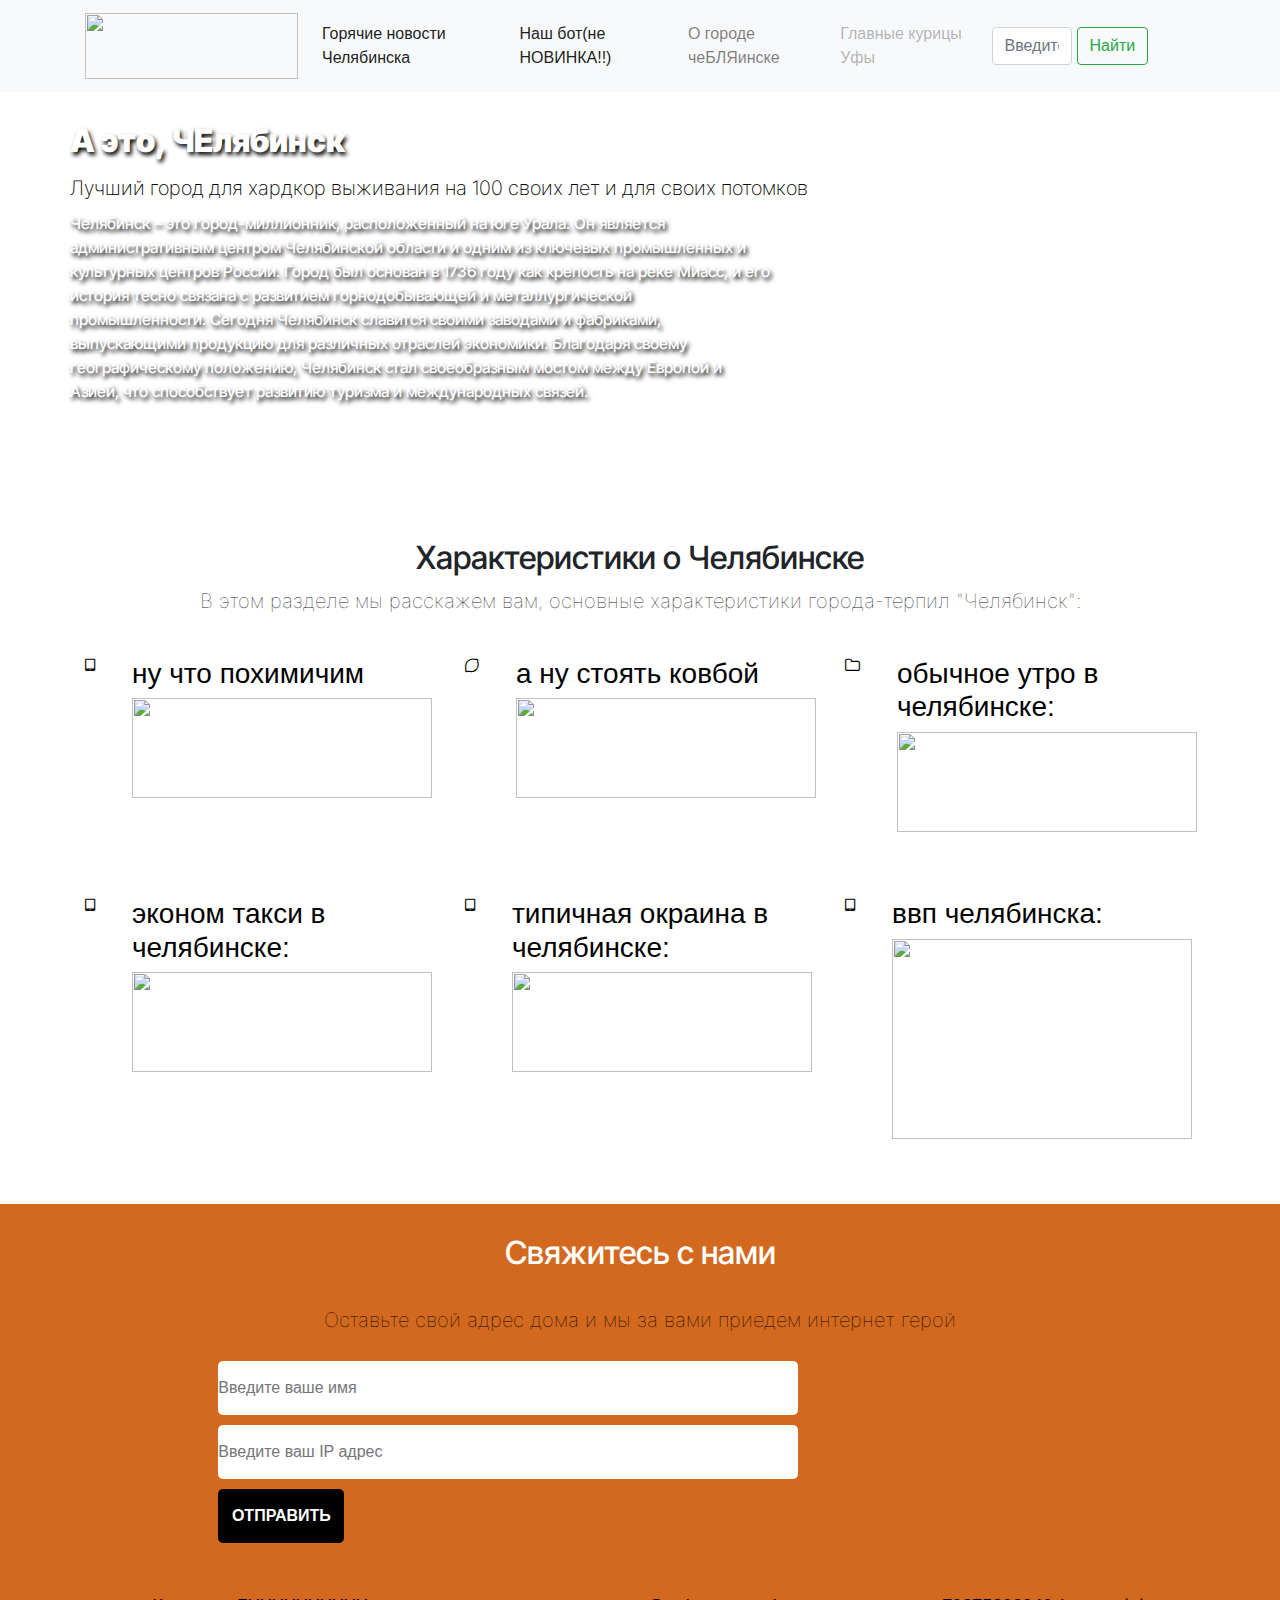
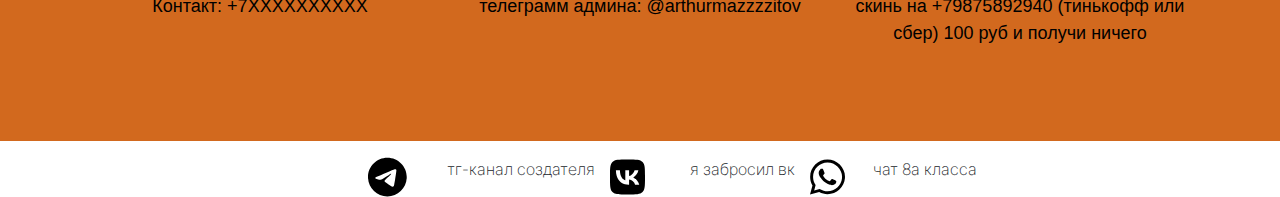
==== index.html @ 67678984 "Add files via upload" ====
<!DOCTYPE html>
<html>
<head>
	<meta charset="utf-8">
	<meta name="viewport" content="width=device-width, initial-scale=1">
	<link rel="stylesheet" href="https://stackpath.bootstrapcdn.com/bootstrap/4.3.1/css/bootstrap.min.css" integrity="sha384-ggOyR0iXCbMQv3Xipma34MD+dH/1fQ784/j6cY/iJTQUOhcWr7x9JvoRxT2MZw1T" crossorigin="anonymous">
    <link rel="preconnect" href="https://fonts.googleapis.com">
    <link rel="preconnect" href="https://fonts.gstatic.com" crossorigin>
    <link href="https://fonts.googleapis.com/css2?family=Inter+Tight:ital,wght@0,700;1,700&display=swap" rel="stylesheet">
   <link rel="stylesheet" type="text/css" href="style.css">
   <link rel="stylesheet" href="https://maxcdn.bootstrapcdn.com/font-awesome/4.7.0/css/font-awesome.min.css">
   <link rel="stylesheet" type="text/css" href="animate.css">

   <meta http-equiv="Content-Type" content="text/html; charset=utf-8">
	<title></title>
</head>
<body>

   <nav class="navbar navbar-expand-xl navbar-light bg-light">
      <div class="container">
         <a class="navbar-brand" href="#"> <img src="C:\Users\Arthur\Desktop\челябинск вики\20240420_171204.png" height="66px" width="213x">   </a>
         <button class="navbar-toggler" type="button" data-bs-toggle="collapse" data-bs-target="#navbarBasic" aria-controls="navbarBasic" aria-expanded="false" aria-label="Toggle navigation">
         <span class="navbar-toggler-icon"></span>
         </button>
         <div class="collapse navbar-collapse" id="navbarBasic">
           <ul class="navbar-nav me-auto mb-2 mb-xl-0">
              <li class="nav-item">
                 <a class="nav-link active" aria-current="page" href="#">Горячие новости Челябинска</a>
              </li>
              <li class="nav-item">
                 <a class="nav-link active" aria-current="page" href="#">Наш бот(не НОВИНКА!!)</a>
              </li>
              <li class="nav-item">
                 <a class="nav-link" href="#">О городе чеБЛЯинске</a>
              </li>
              <li class="nav-item">
                 <a class="nav-link disabled" href="#" tabindex="-1" aria-disabled="true">Главные курицы Уфы</a>
              </li>
           </ul>
         </div>
        <div class="search">
            <div class="row px-4">
                <input  class="form-control" type="Введите    " placeholder="Введите" aria-label="Введите" id="search">
                <button class="btn btn-outline-success" type="submit" id="searchbutton">Найти</button>
            </div>
        </div>         
      </div>
   </nav>

<header id="header" class="header">
    <div class="container"> 
        <div class="row">
            <div class="col-lg-10/">
                <div class="offer animated fadeInLeft">
                    <h1 class="offer__title">
                        А это, ЧЕлябинск 
                    </h1>
                    <div class="offer__intro">
                             Лучший город для хардкор выживания на 100 своих лет и для своих потомков
                    </div>
                    <p class="offer__text">
                        Челябинск – это город-миллионник, расположенный на юге Урала. Он является административным центром Челябинской области 
                        и одним из ключевых промышленных и культурных центров России.

                        Город был основан в 1736 году как крепость на реке Миасс, и его история тесно связана с развитием горнодобывающей и металлургической промышленности.
                        Сегодня Челябинск славится своими заводами и фабриками, выпускающими продукцию для различных отраслей экономики.

                        Благодаря своему географическому положению, Челябинск стал своеобразным мостом 
                        между Европой и Азией, что способствует развитию туризма и международных связей.
                    </p>
                </div> 
            </div>
        </div>
    </div>
</header>

<section id="interesting" class="interesting">
      <div class="container"> 
         <!--заголовок -->
         <div class="row">
            <div class="col-lg-12">
                <div class="offer animated fadeInDown">
                    <div class="title">
                       <h2 class="title_main"> Характеристики о Челябинске </h2>

                       <p class="title_text"> В этом разделе мы расскажем вам, основные характеристики города-терпил "Челябинск": </p>
                    </div>
                </div>
         </div>
    </div>

         <!--Текст -->

         <div class="row">
            <div class="col-lg-4">
                    <div class="feature d-flex">
                        <i class="fa fa-tablet feature__icon"></i>
                        <div class="feature__block">
                            <h3 class="feature__title">
                                ну что похимичим
                            </h3>
                            <img src="https://i.ytimg.com/vi/m8k8lwJjPts/maxresdefault.jpg" height="100px" width="300x" >
                        </div>
                    </div>
                </div>

                <div class="col-lg-4">
                    <div class="feature d-flex">
                        <i class="fa fa-lemon-o feature__icon"></i>
                        <div class="feature__block">
                            <h3 class="feature__title">
                                а ну стоять ковбой
                            </h3>
                            <img src="https://yandex-images.clstorage.net/4yREh7232/0c6be0sB8kK/[base64]" height="100px" width="300px">
                            <p class="feature__text">
                            </p>
                        </div>
                    </div>
                </div>

                <div class="col-lg-4">
                    <div class="feature d-flex">
                        <i class="fa fa-folder-o feature__icon"></i>
                        <div class="feature__block">
                            <h3 class="feature__title">
                                обычное утро в челябинске:
                            </h3>
                            <img src="https://mrg-online.ru/wp-content/uploads/2023/02/%D0%BC%D0%B5%D1%82%D0%B5%D0%BE%D1%80%D0%B8%D1%82-%D0%B0%D0%B2-1.jpeg" height="100px" width="300x" >
                        </div>
                    </div>
                </div>

                <div class="col-lg-4">
                    <div class="feature d-flex">
                        <i class="fa fa-tablet feature__icon"></i>
                        <div class="feature__block">
                            <h3 class="feature__title">
                                эконом такси в челябинске:
                            </h3>
                            <img src="https://www.tntimex.com/wp-content/uploads/2019/09/t%C3%A9l%C3%A9chargement-26-2.jpg" height="100px" width="300x" >
                        </div>
                    </div>
                </div>

                <div class="col-lg-4">
                    <div class="feature d-flex">
                        <i class="fa fa-tablet feature__icon"></i>
                        <div class="feature__block">
                            <h3 class="feature__title">
                                типичная окраина в челябинске:
                            </h3>
                            <img src="https://yastatic.net/naydex/yandex-search/7ogVel120/94a064IJ8EZ/he1qyAKHaOOGfWmMascQ-7_lz0O488D36wLSEBGhWRssoq8cPKE6STgZJ8jQdfDKb5paHlJK33O-sLKrT_IME9EuZUNOHKMtSWJlheMNl_3v509AuLaE_Te" height="100px" width="300x" >
                        </div>
                    </div>
                </div>

                <div class="col-lg-4">
                    <div class="feature d-flex">
                        <i class="fa fa-tablet feature__icon"></i>
                        <div class="feature__block">
                            <h3 class="feature__title">
                                ввп челябинска:
                            </h3>
                            <img src="C:\Users\Arthur\Desktop\челябинск вики\og_og_1474531884216738675.jpg" height="200px" width="300x" >
                        </div>
                    </div>
                </div>
            </div>
    </section>

<section id="feedback" class="feedback">
    <div class="container">
        <div class="row">
            <div class="col-lg-12">
                <div class="offer animated zoomIn">
                    <div class="title">
                        <h2 class="title_main blue">
                            Свяжитесь с нами
                        </h2>
                    </div>
                </div>
               <p class="title_text">
                  Оставьте свой адрес дома и мы за вами приедем интернет герой
               </p>
            </div>
         </div>
      </div>

      <div class="row">
         <div class="col-lg-10 ml-auto">
            <form action="#" class="form">
               <input type="address" id="address" placeholder="Введите ваше имя" class="form_input" required>
               <input type="address" id="address" placeholder="Введите ваш IP адрес" class="form_input" required>
            </form>
            <button type="отправить админу" id="button" class="button">Отправить</button>
         </div>
      </div>

   </div>

</section>

<footer id="footer" class="footer">
   <div class="container">
      <div class="row">
         <div class="col-lg-4">
            <div class="animated tada">
                <div class="footer-info">
                   Контакт:
                   +7ХХХХХХХХХХ
                </div>
             </div>
            </div>
             <div class="col-lg-4">
                <div class="animated tada">
                    <div class="footer-info">
                       телеграмм админа: @arthurmazzzzitov
                    </div>
                </div>
             </div>
             <div class="col-lg-4">
                <div class="animated tada">
                    <div class="footer-info">
                       скинь на +79875892940 (тинькофф или сбер) 100 руб и получи ничего
                    </div> 
                </div>
            </div>         
      </div>
   </div>
</footer>

<div class="belii mt-3">
         <div class="row">
            <div class="col-sm-1 mr-3">
                <svg class="socialmedia" href="https://t.me/arthurmazzzzitoov" xmlns="http://www.w3.org/2000/svg" height="40px" viewBox="0 0 496 512"><!--!Font Awesome Free 6.5.1 by @fontawesome - https://fontawesome.com License - https://fontawesome.com/license/free Copyright 2024 Fonticons, Inc.--><path d="M248 8C111 8 0 119 0 256S111 504 248 504 496 393 496 256 385 8 248 8zM363 176.7c-3.7 39.2-19.9 134.4-28.1 178.3-3.5 18.6-10.3 24.8-16.9 25.4-14.4 1.3-25.3-9.5-39.3-18.7-21.8-14.3-34.2-23.2-55.3-37.2-24.5-16.1-8.6-25 5.3-39.5 3.7-3.8 67.1-61.5 68.3-66.7 .2-.7 .3-3.1-1.2-4.4s-3.6-.8-5.1-.5q-3.3 .7-104.6 69.1-14.8 10.2-26.9 9.9c-8.9-.2-25.9-5-38.6-9.1-15.5-5-27.9-7.7-26.8-16.3q.8-6.7 18.5-13.7 108.4-47.2 144.6-62.3c68.9-28.6 83.2-33.6 92.5-33.8 2.1 0 6.6 .5 9.6 2.9a10.5 10.5 0 0 1 3.5 6.7A43.8 43.8 0 0 1 363 176.7z"/></svg>

            </div>
            тг-канал создателя

            <div class="col-sm-1 mr-3">
                <svg class="socialmedia" xmlns="http://www.w3.org/2000/svg" height="40px" viewBox="0 0 448 512"><!--! Font Awesome Free 6.4.2 by @fontawesome - https://fontawesome.com License - https://fontawesome.com/license (Commercial License) Copyright 2023 Fonticons, Inc. --><path d="M31.4907 63.4907C0 94.9813 0 145.671 0 247.04V264.96C0 366.329 0 417.019 31.4907 448.509C62.9813 480 113.671 480 215.04 480H232.96C334.329 480 385.019 480 416.509 448.509C448 417.019 448 366.329 448 264.96V247.04C448 145.671 448 94.9813 416.509 63.4907C385.019 32 334.329 32 232.96 32H215.04C113.671 32 62.9813 32 31.4907 63.4907ZM75.6 168.267H126.747C128.427 253.76 166.133 289.973 196 297.44V168.267H244.16V242C273.653 238.827 304.64 205.227 315.093 168.267H363.253C359.313 187.435 351.46 205.583 340.186 221.579C328.913 237.574 314.461 251.071 297.733 261.227C316.41 270.499 332.907 283.63 346.132 299.751C359.357 315.873 369.01 334.618 374.453 354.747H321.44C316.555 337.262 306.614 321.61 292.865 309.754C279.117 297.899 262.173 290.368 244.16 288.107V354.747H238.373C136.267 354.747 78.0267 284.747 75.6 168.267Z"/></svg>
            </div>
            я забросил вк

            <div class="col-sm-1">
                <svg class="socialmedia" id="wassap" xmlns="http://www.w3.org/2000/svg" height="40px" viewBox="0 0 448 512"><!--! Font Awesome Free 6.4.2 by @fontawesome - https://fontawesome.com License - https://fontawesome.com/license (Commercial License) Copyright 2023 Fonticons, Inc. --><path d="M380.9 97.1C339 55.1 283.2 32 223.9 32c-122.4 0-222 99.6-222 222 0 39.1 10.2 77.3 29.6 111L0 480l117.7-30.9c32.4 17.7 68.9 27 106.1 27h.1c122.3 0 224.1-99.6 224.1-222 0-59.3-25.2-115-67.1-157zm-157 341.6c-33.2 0-65.7-8.9-94-25.7l-6.7-4-69.8 18.3L72 359.2l-4.4-7c-18.5-29.4-28.2-63.3-28.2-98.2 0-101.7 82.8-184.5 184.6-184.5 49.3 0 95.6 19.2 130.4 54.1 34.8 34.9 56.2 81.2 56.1 130.5 0 101.8-84.9 184.6-186.6 184.6zm101.2-138.2c-5.5-2.8-32.8-16.2-37.9-18-5.1-1.9-8.8-2.8-12.5 2.8-3.7 5.6-14.3 18-17.6 21.8-3.2 3.7-6.5 4.2-12 1.4-32.6-16.3-54-29.1-75.5-66-5.7-9.8 5.7-9.1 16.3-30.3 1.8-3.7.9-6.9-.5-9.7-1.4-2.8-12.5-30.1-17.1-41.2-4.5-10.8-9.1-9.3-12.5-9.5-3.2-.2-6.9-.2-10.6-.2-3.7 0-9.7 1.4-14.8 6.9-5.1 5.6-19.4 19-19.4 46.3 0 27.3 19.9 53.7 22.6 57.4 2.8 3.7 39.1 59.7 94.8 83.8 35.2 15.2 49 16.5 66.6 13.9 10.7-1.6 32.8-13.4 37.4-26.4 4.6-13 4.6-24.1 3.2-26.4-1.3-2.5-5-3.9-10.5-6.6z"/></svg>
            </div>
            чат 8а класса
        </div>
</div>

</body>
</html>
---- style.css ----
/*table {
     border: 3px solid black;
     border-spacing: 5px;
}

td {
    border: 1px solid black;
    padding: 10px;
}

td:hover {
	border: 3px solid black;
	padding: 8px;
	background-color: blue;
}*/

/*Осн.стили для всех блоков*/

.navbar-brand {
  font-family: "Inter Tight", sans-serif;
  font-optical-sizing: auto;
  font-weight: 1100;
  font-style: normal;
}

body {
    font-family: 'PT Sans', sans-serif;
/*    background-color: #f7daa1;*/
    background-color: #FFF;
}

ul, li {
    display: block;
    padding: 0;
    margin: 0;
}

h1, h3, h4, h5 {
    font-weight: 700;
    color: #000
}

h3 {
    font-weight: 400;
}

/*Панель навигации*/

.search {
    width: 250px;
    justify-content: flex-end;
}

#search {
    width: 80px;
    margin-right: 5px;
/*    margin-right: 30px;*/
}

#searchbutton {
/*    margin-right: 30px;*/
}

/* 1 экран */

.header {
    background-image: url(https://farm1.staticflickr.com/838/43266087331_0bd482f46f_b.jpg)  ;
    background-repeat: no-repeat;
    background-size: 100% ; 
    padding-bottom: 105px;
}

.menu {
    margin-top:8px;
}

.menu__item {
    margin: 0 57px;
}

.menu__item a {
    font-size:22px;
    font-weight:700;
    color: #FFFFFF;
}

.offer{
    margin-top: 30px;
}

.offer__title {
    font-size:32px;
    color: #FFF;
    margin-bottom: 15px;
    text-shadow: black 2px 3px 4px;

    font-family: "Inter Tight", sans-serif;
    font-optical-sizing: auto;
    font-weight: 1000;
    font-style: normal;
}

.offer__intro {
    font-size: 20px;
    line-height: 1.3em;
    color: #000;
    font-family: "Inter Tight", sans-serif;
    font-optical-sizing: auto;
    font-weight: 200;
    font-style: normal;
}

.offer__text {
    font-size: 16px;
    margin-top: 10px;
    margin-bottom: 1px;
    color: #FFF;
    width: 700px;
    text-shadow: black 2px 3px 4px;

    font-family: "Inter Tight", sans-serif;
    font-optical-sizing: auto;
    font-weight: 500;
    font-style: normal;
}

.icons__item {
    margin-right:30px;
}

.icons__item a {
    color: #000;
    font-size: 42px;
    transition: all 0.3s ease; /* плавная анимация*/
}

.icons__item a:hover {
    text-decoration: none;
    color: #ff4800;
}  /* анимация при наведении на иконки*/

body {
    font-family: 'Oswald', sans-serif;
}

.title {
/*    padding-top: 100px;*/
    padding-bottom: 25px;
}

.title_main {
    font-size: 32px;
    text-align: center;

    font-family: "Inter Tight", sans-serif;
    font-optical-sizing: auto;
    font-weight: 500;
    font-style: normal;
}

.title_text {
    font-size: 20px;
    text-align: center;
    font-family: "Inter Tight", sans-serif;
    font-optical-sizing: auto;
    font-weight: 100;
    font-style: normal;
}


/*Инфоблоки*/
.feature {
    margin-bottom: 65px;
}

.feature__icon {
    font-size: 50px;
    margin-right: 37px;
    color: #000
}

.feature__text {
    color: #000
}

/*Блок обратной связи*/

.feedback {
    background-color: #D2691E;
    color: #000;
}

.blue{
    color: #fff;
}

.form_input{
    background:#fff;
    font-size: 16px;
    font-family: 'PT Sans', sans-serif;
    border-radius: 5px;
    width: 580px;
    padding: 15px 0;
    margin-right: 21px;
    border: 0;
    outline: none;
}
.title__text {
    text-align: center;
}

.button {
  font-family: 'PT Sans', sans-serif; 
  background:#000;
  color: #fff;
  text-transform:  uppercase;
  font-size: 16px;
  font-weight: 700;
  border-radius: 5px;
  width: 126px;
  border: 0;
  padding: 15px 0;
  cursor: pointer;
}

@media screen and (max-width: 992px);

.footer {
    background: #D2691E;
}

.footer-info {
    color: #000;
    font-size: 18px;
    text-align: center;
    padding: 50px 0 94px;
    width: ;
    margin: 0 auto;
    text-align: center;

}

@media screen and (max-width: 992px) {
    .logo {
        display: block;
        margin: 0 auto;
        margin-bottom: 30px;
    }
    .offer {
        text-align: center;
    }
    .offer__text {
        margin: 20px auto;
        width: auto;
    }
    .icons {
        justify-content: center;
    }
    .icons__item:nth-child(3) {
        margin-right: 0;
    }
    .form__input {
        margin-right:0;
        width: 100%;
    }
    .button {
        margin-top: 20px;
        width: 100%;
    }
    .title__text {
        width: auto;
    }
}

@media screen and (max-width: 576px) {
    .ipad {
        width: 100%;
    }
    .menu {
        flex-direction: column;
    }
    .menu__item {
        text-align: center;
        margin-bottom:10px;
    }
}

#address {
    margin-top:10px;
}

#button {
    margin-top: 10px;
}

.socseti{
/*    margin-top: 15px;*/
}

.socialmedia {
    margin-right: 30px;
    fill: black;
}

.socialmedia:hover {
    fill: blue;
}

.belii {
    background-color: white;
    margin-left: 23rem;
    font-family: "Inter Tight", sans-serif;
    font-optical-sizing: auto;
    font-weight: 200;
    font-style: normal;
}

#wassap:hover {
    fill: green;
}
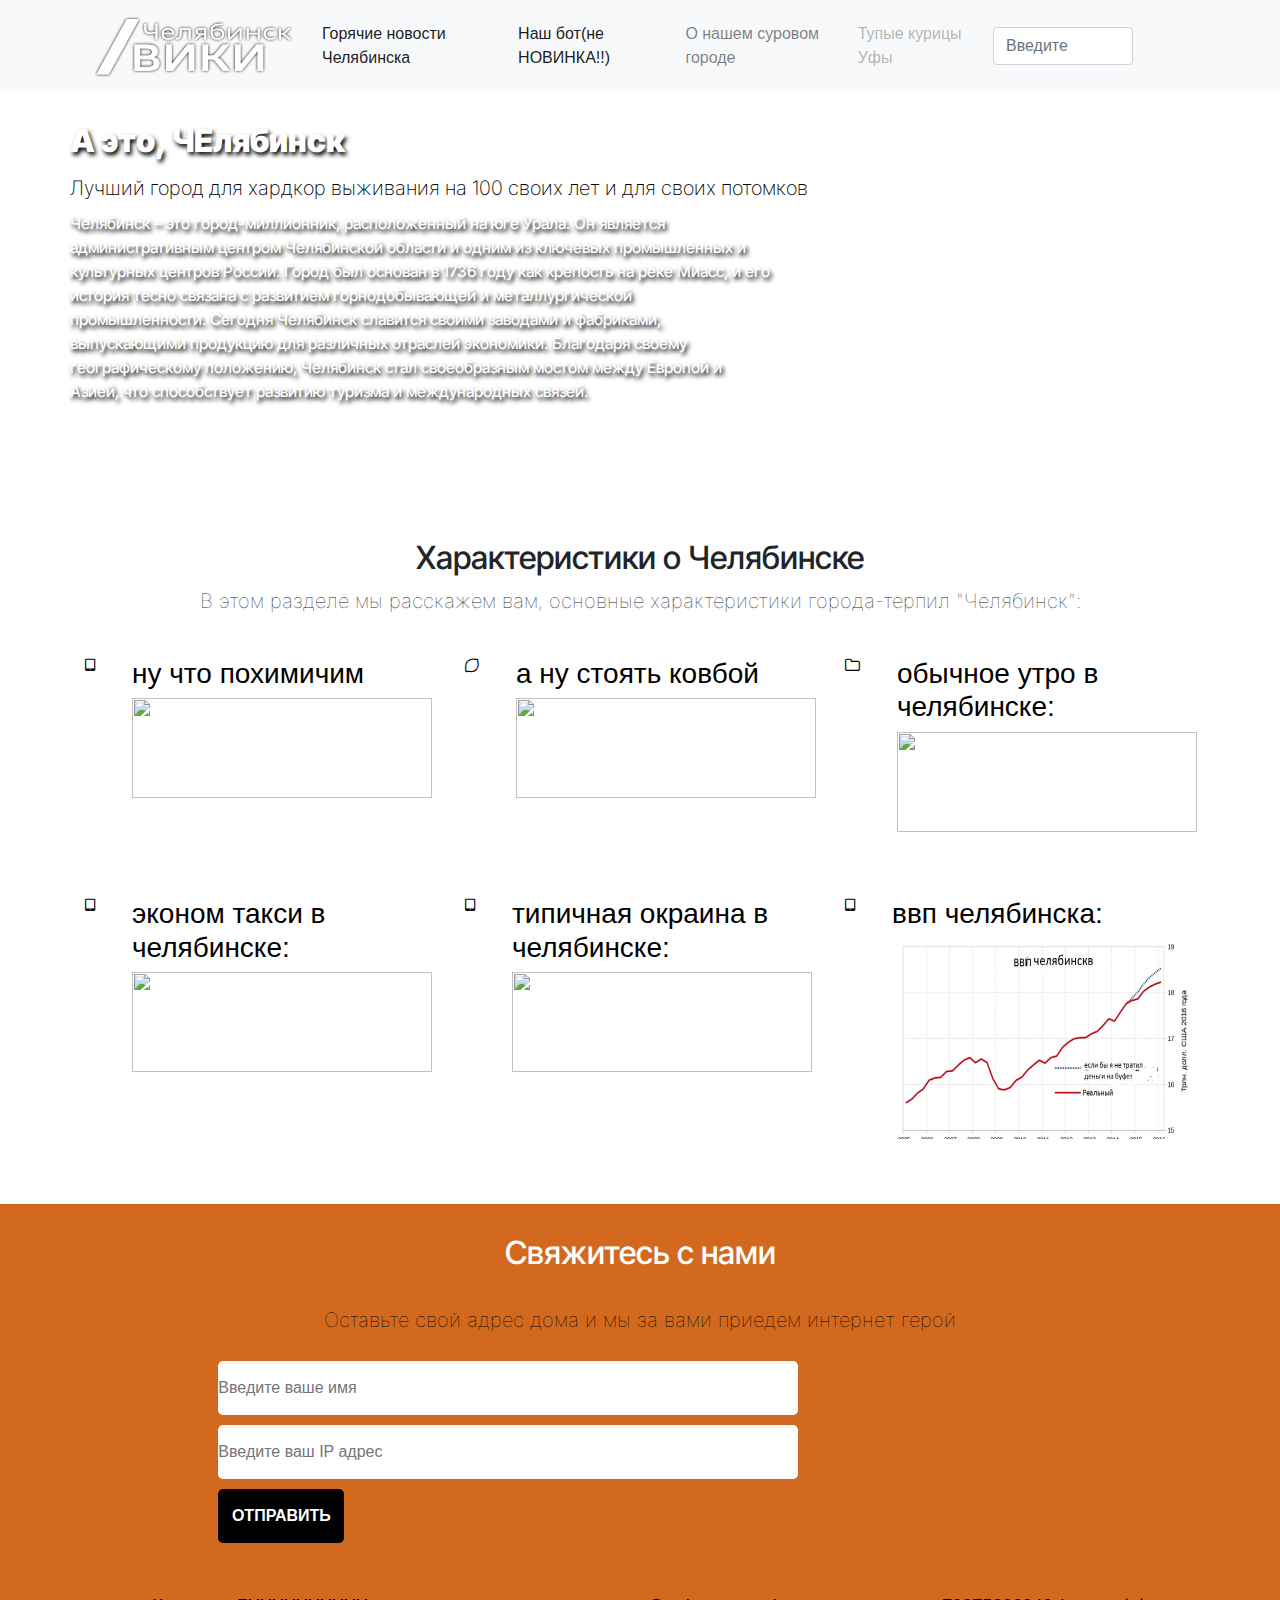
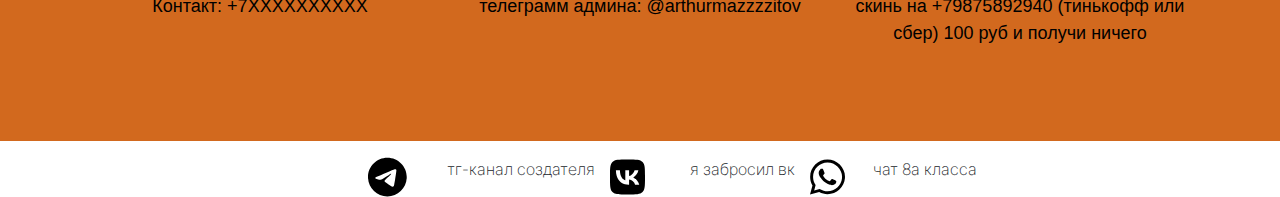
==== commit f3158f37: "Add files via upload" ====
--- a/index.html
+++ b/index.html
@@ -18,7 +18,7 @@
 
    <nav class="navbar navbar-expand-xl navbar-light bg-light">
       <div class="container">
-         <a class="navbar-brand" href="#"> <img src="C:\Users\Arthur\Desktop\челябинск вики\20240420_171204.png" height="66px" width="213x">   </a>
+         <a class="navbar-brand" href="#"> <img src="20240420_171204.png" height="66px" width="213x">   </a>
          <button class="navbar-toggler" type="button" data-bs-toggle="collapse" data-bs-target="#navbarBasic" aria-controls="navbarBasic" aria-expanded="false" aria-label="Toggle navigation">
          <span class="navbar-toggler-icon"></span>
          </button>
@@ -28,20 +28,20 @@
                  <a class="nav-link active" aria-current="page" href="#">Горячие новости Челябинска</a>
               </li>
               <li class="nav-item">
-                 <a class="nav-link active" aria-current="page" href="#">Наш бот(не НОВИНКА!!)</a>
-              </li>
-              <li class="nav-item">
-                 <a class="nav-link" href="#">О городе чеБЛЯинске</a>
-              </li>
-              <li class="nav-item">
-                 <a class="nav-link disabled" href="#" tabindex="-1" aria-disabled="true">Главные курицы Уфы</a>
+                 <a id="tgbot" class="nav-link active" aria-current="page" href="https://t.me/arthurus_bot" target="_blank" >Наш бот(не НОВИНКА!!)</a>
+              </li>
+              <li class="nav-item">
+                 <a class="nav-link" href="#">О нашем суровом городе</a>
+              </li>
+              <li class="nav-item">
+                 <a class="nav-link disabled" href="#" tabindex="-1" aria-disabled="true">Тупые курицы Уфы</a>
               </li>
            </ul>
          </div>
         <div class="search">
             <div class="row px-4">
                 <input  class="form-control" type="Введите    " placeholder="Введите" aria-label="Введите" id="search">
-                <button class="btn btn-outline-success" type="submit" id="searchbutton">Найти</button>
+                <!-- <button class="btn btn-outline-success" type="submit" id="searchbutton">Найти</button> -->
             </div>
         </div>         
       </div>
@@ -161,7 +161,7 @@
                             <h3 class="feature__title">
                                 ввп челябинска:
                             </h3>
-                            <img src="C:\Users\Arthur\Desktop\челябинск вики\og_og_1474531884216738675.jpg" height="200px" width="300x" >
+                            <img src="og_og_1474531884216738675.jpg" height="200px" width="300x" >
                         </div>
                     </div>
                 </div>
@@ -214,7 +214,7 @@
              <div class="col-lg-4">
                 <div class="animated tada">
                     <div class="footer-info">
-                       телеграмм админа: @arthurmazzzzitov
+                       телеграмм админа: @arthurmazzzzitov 
                     </div>
                 </div>
              </div>
@@ -234,7 +234,7 @@
             <div class="col-sm-1 mr-3">
                 <svg class="socialmedia" href="https://t.me/arthurmazzzzitoov" xmlns="http://www.w3.org/2000/svg" height="40px" viewBox="0 0 496 512"><!--!Font Awesome Free 6.5.1 by @fontawesome - https://fontawesome.com License - https://fontawesome.com/license/free Copyright 2024 Fonticons, Inc.--><path d="M248 8C111 8 0 119 0 256S111 504 248 504 496 393 496 256 385 8 248 8zM363 176.7c-3.7 39.2-19.9 134.4-28.1 178.3-3.5 18.6-10.3 24.8-16.9 25.4-14.4 1.3-25.3-9.5-39.3-18.7-21.8-14.3-34.2-23.2-55.3-37.2-24.5-16.1-8.6-25 5.3-39.5 3.7-3.8 67.1-61.5 68.3-66.7 .2-.7 .3-3.1-1.2-4.4s-3.6-.8-5.1-.5q-3.3 .7-104.6 69.1-14.8 10.2-26.9 9.9c-8.9-.2-25.9-5-38.6-9.1-15.5-5-27.9-7.7-26.8-16.3q.8-6.7 18.5-13.7 108.4-47.2 144.6-62.3c68.9-28.6 83.2-33.6 92.5-33.8 2.1 0 6.6 .5 9.6 2.9a10.5 10.5 0 0 1 3.5 6.7A43.8 43.8 0 0 1 363 176.7z"/></svg>
 
-            </div>
+            </div> 
             тг-канал создателя
 
             <div class="col-sm-1 mr-3">
--- a/style.css
+++ b/style.css
@@ -51,8 +51,12 @@
     justify-content: flex-end;
 }
 
+#tgbot {
+
+}
+
 #search {
-    width: 80px;
+    width: 140px;
     margin-right: 5px;
 /*    margin-right: 30px;*/
 }
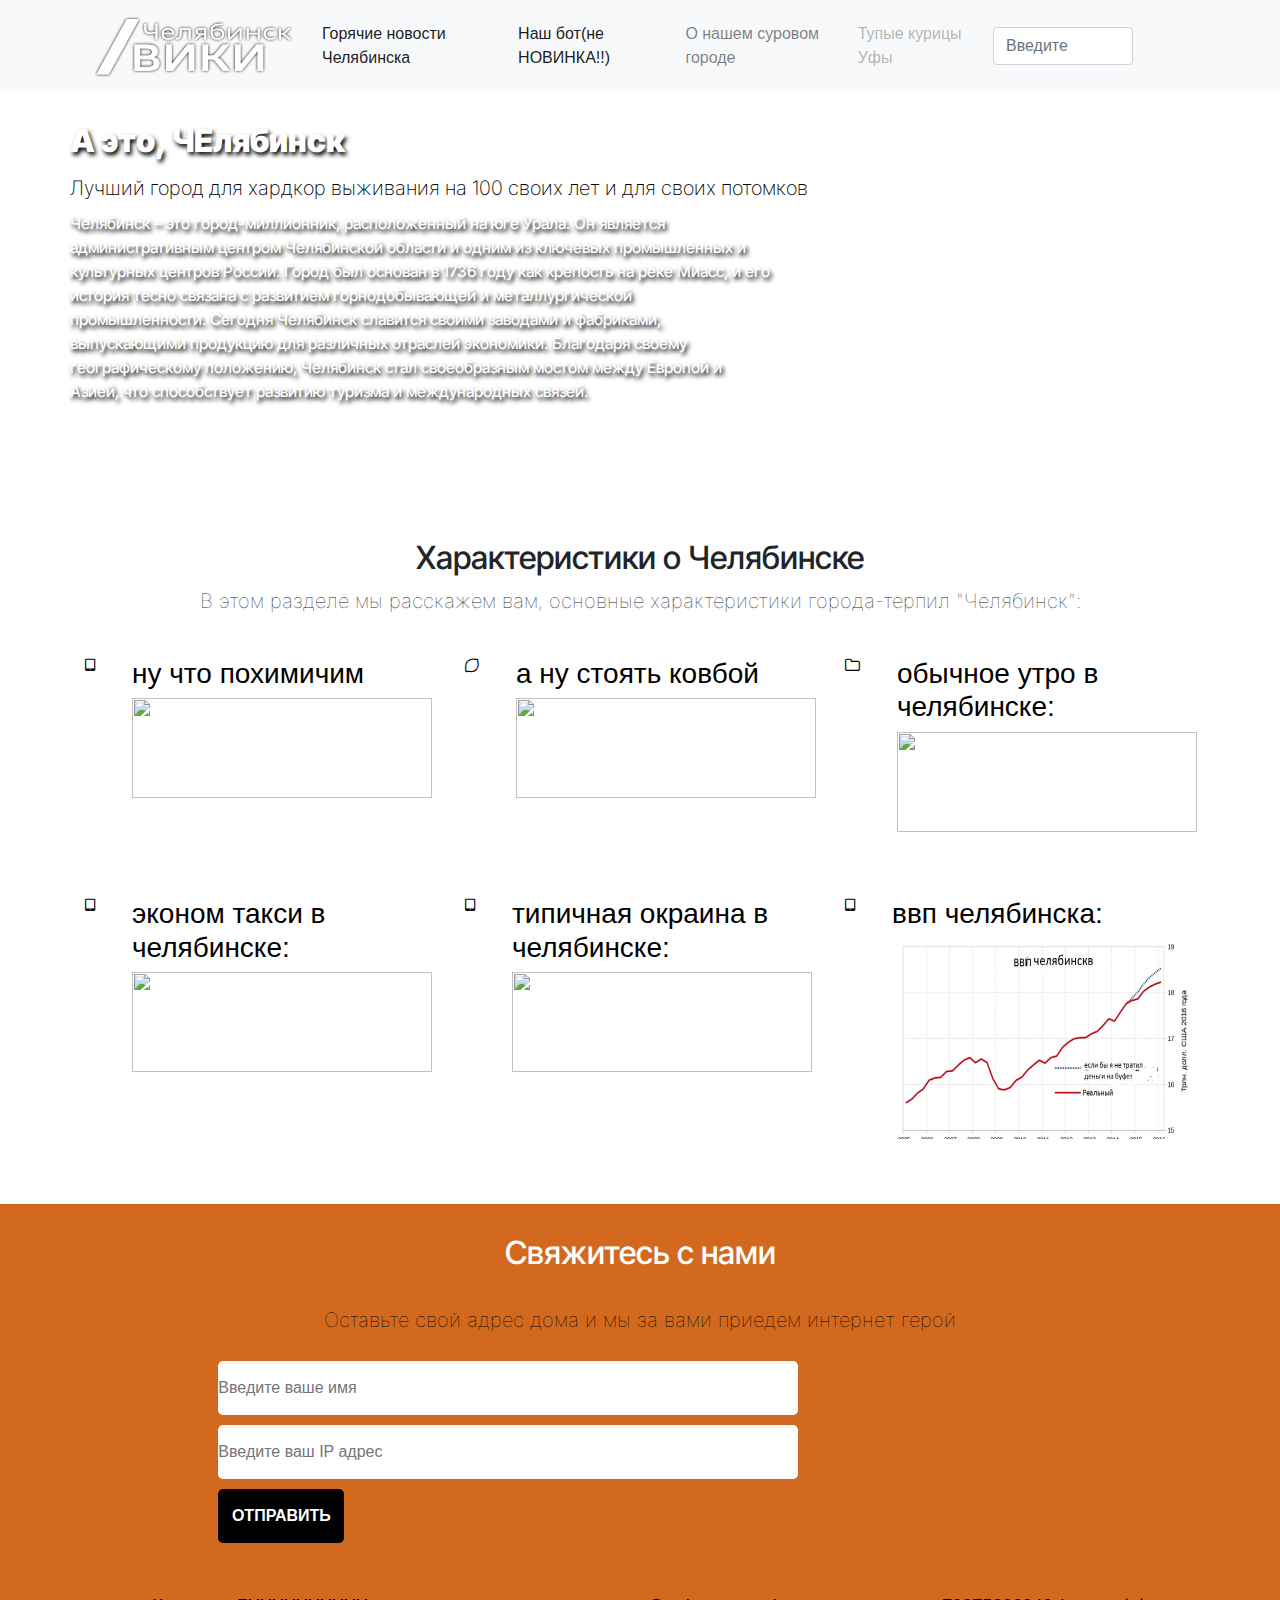
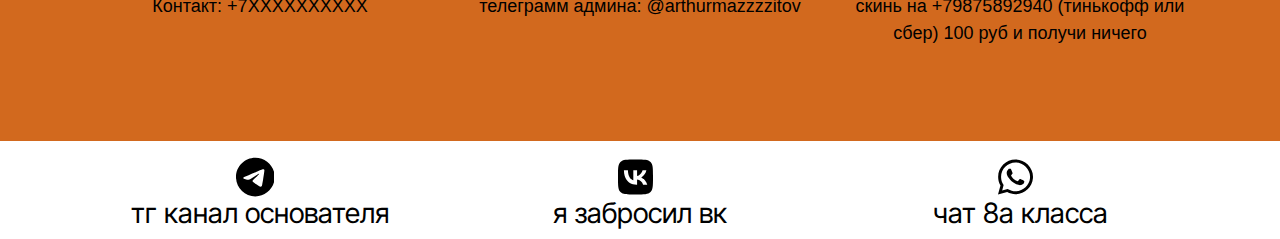
==== commit 2f4a8748: "Add files via upload" ====
--- a/index.html
+++ b/index.html
@@ -229,24 +229,23 @@
    </div>
 </footer>
 
-<div class="belii mt-3">
-         <div class="row">
-            <div class="col-sm-1 mr-3">
-                <svg class="socialmedia" href="https://t.me/arthurmazzzzitoov" xmlns="http://www.w3.org/2000/svg" height="40px" viewBox="0 0 496 512"><!--!Font Awesome Free 6.5.1 by @fontawesome - https://fontawesome.com License - https://fontawesome.com/license/free Copyright 2024 Fonticons, Inc.--><path d="M248 8C111 8 0 119 0 256S111 504 248 504 496 393 496 256 385 8 248 8zM363 176.7c-3.7 39.2-19.9 134.4-28.1 178.3-3.5 18.6-10.3 24.8-16.9 25.4-14.4 1.3-25.3-9.5-39.3-18.7-21.8-14.3-34.2-23.2-55.3-37.2-24.5-16.1-8.6-25 5.3-39.5 3.7-3.8 67.1-61.5 68.3-66.7 .2-.7 .3-3.1-1.2-4.4s-3.6-.8-5.1-.5q-3.3 .7-104.6 69.1-14.8 10.2-26.9 9.9c-8.9-.2-25.9-5-38.6-9.1-15.5-5-27.9-7.7-26.8-16.3q.8-6.7 18.5-13.7 108.4-47.2 144.6-62.3c68.9-28.6 83.2-33.6 92.5-33.8 2.1 0 6.6 .5 9.6 2.9a10.5 10.5 0 0 1 3.5 6.7A43.8 43.8 0 0 1 363 176.7z"/></svg>
-
+<div class="belii mt-3" align="center">
+    <div class="container">
+        <div class="row">
+            <div class="col-sm-4">
+                <svg class="socialmedia" id="telega" xmlns="http://www.w3.org/2000/svg" height="40px" viewBox="0 0 496 512"><!--!Font Awesome Free 6.5.1 by @fontawesome - https://fontawesome.com License - https://fontawesome.com/license/free Copyright 2024 Fonticons, Inc.--><path d="M248 8C111 8 0 119 0 256S111 504 248 504 496 393 496 256 385 8 248 8zM363 176.7c-3.7 39.2-19.9 134.4-28.1 178.3-3.5 18.6-10.3 24.8-16.9 25.4-14.4 1.3-25.3-9.5-39.3-18.7-21.8-14.3-34.2-23.2-55.3-37.2-24.5-16.1-8.6-25 5.3-39.5 3.7-3.8 67.1-61.5 68.3-66.7 .2-.7 .3-3.1-1.2-4.4s-3.6-.8-5.1-.5q-3.3 .7-104.6 69.1-14.8 10.2-26.9 9.9c-8.9-.2-25.9-5-38.6-9.1-15.5-5-27.9-7.7-26.8-16.3q.8-6.7 18.5-13.7 108.4-47.2 144.6-62.3c68.9-28.6 83.2-33.6 92.5-33.8 2.1 0 6.6 .5 9.6 2.9a10.5 10.5 0 0 1 3.5 6.7A43.8 43.8 0 0 1 363 176.7z"/></svg>
+                <h3>тг канал основателя</h3>
             </div> 
-            тг-канал создателя
-
-            <div class="col-sm-1 mr-3">
+            <div class="col-sm-4">
                 <svg class="socialmedia" xmlns="http://www.w3.org/2000/svg" height="40px" viewBox="0 0 448 512"><!--! Font Awesome Free 6.4.2 by @fontawesome - https://fontawesome.com License - https://fontawesome.com/license (Commercial License) Copyright 2023 Fonticons, Inc. --><path d="M31.4907 63.4907C0 94.9813 0 145.671 0 247.04V264.96C0 366.329 0 417.019 31.4907 448.509C62.9813 480 113.671 480 215.04 480H232.96C334.329 480 385.019 480 416.509 448.509C448 417.019 448 366.329 448 264.96V247.04C448 145.671 448 94.9813 416.509 63.4907C385.019 32 334.329 32 232.96 32H215.04C113.671 32 62.9813 32 31.4907 63.4907ZM75.6 168.267H126.747C128.427 253.76 166.133 289.973 196 297.44V168.267H244.16V242C273.653 238.827 304.64 205.227 315.093 168.267H363.253C359.313 187.435 351.46 205.583 340.186 221.579C328.913 237.574 314.461 251.071 297.733 261.227C316.41 270.499 332.907 283.63 346.132 299.751C359.357 315.873 369.01 334.618 374.453 354.747H321.44C316.555 337.262 306.614 321.61 292.865 309.754C279.117 297.899 262.173 290.368 244.16 288.107V354.747H238.373C136.267 354.747 78.0267 284.747 75.6 168.267Z"/></svg>
-            </div>
-            я забросил вк
-
-            <div class="col-sm-1">
+                <h3>я забросил вк</h3>
+            </div>
+            <div class="col-sm-4">
                 <svg class="socialmedia" id="wassap" xmlns="http://www.w3.org/2000/svg" height="40px" viewBox="0 0 448 512"><!--! Font Awesome Free 6.4.2 by @fontawesome - https://fontawesome.com License - https://fontawesome.com/license (Commercial License) Copyright 2023 Fonticons, Inc. --><path d="M380.9 97.1C339 55.1 283.2 32 223.9 32c-122.4 0-222 99.6-222 222 0 39.1 10.2 77.3 29.6 111L0 480l117.7-30.9c32.4 17.7 68.9 27 106.1 27h.1c122.3 0 224.1-99.6 224.1-222 0-59.3-25.2-115-67.1-157zm-157 341.6c-33.2 0-65.7-8.9-94-25.7l-6.7-4-69.8 18.3L72 359.2l-4.4-7c-18.5-29.4-28.2-63.3-28.2-98.2 0-101.7 82.8-184.5 184.6-184.5 49.3 0 95.6 19.2 130.4 54.1 34.8 34.9 56.2 81.2 56.1 130.5 0 101.8-84.9 184.6-186.6 184.6zm101.2-138.2c-5.5-2.8-32.8-16.2-37.9-18-5.1-1.9-8.8-2.8-12.5 2.8-3.7 5.6-14.3 18-17.6 21.8-3.2 3.7-6.5 4.2-12 1.4-32.6-16.3-54-29.1-75.5-66-5.7-9.8 5.7-9.1 16.3-30.3 1.8-3.7.9-6.9-.5-9.7-1.4-2.8-12.5-30.1-17.1-41.2-4.5-10.8-9.1-9.3-12.5-9.5-3.2-.2-6.9-.2-10.6-.2-3.7 0-9.7 1.4-14.8 6.9-5.1 5.6-19.4 19-19.4 46.3 0 27.3 19.9 53.7 22.6 57.4 2.8 3.7 39.1 59.7 94.8 83.8 35.2 15.2 49 16.5 66.6 13.9 10.7-1.6 32.8-13.4 37.4-26.4 4.6-13 4.6-24.1 3.2-26.4-1.3-2.5-5-3.9-10.5-6.6z"/></svg>
-            </div>
-            чат 8а класса
+                <h3>чат 8а класса</h3>
+            </div>
         </div>
+    </div>
 </div>
 
 </body>
--- a/style.css
+++ b/style.css
@@ -302,7 +302,7 @@
 }
 
 .socialmedia {
-    margin-right: 30px;
+    margin-right: 10px;
     fill: black;
 }
 
@@ -312,7 +312,7 @@
 
 .belii {
     background-color: white;
-    margin-left: 23rem;
+/*    margin-left: 23rem;*/
     font-family: "Inter Tight", sans-serif;
     font-optical-sizing: auto;
     font-weight: 200;
@@ -321,4 +321,8 @@
 
 #wassap:hover {
     fill: green;
+}
+
+#telega:hover {
+    fill: #1976d2;
 }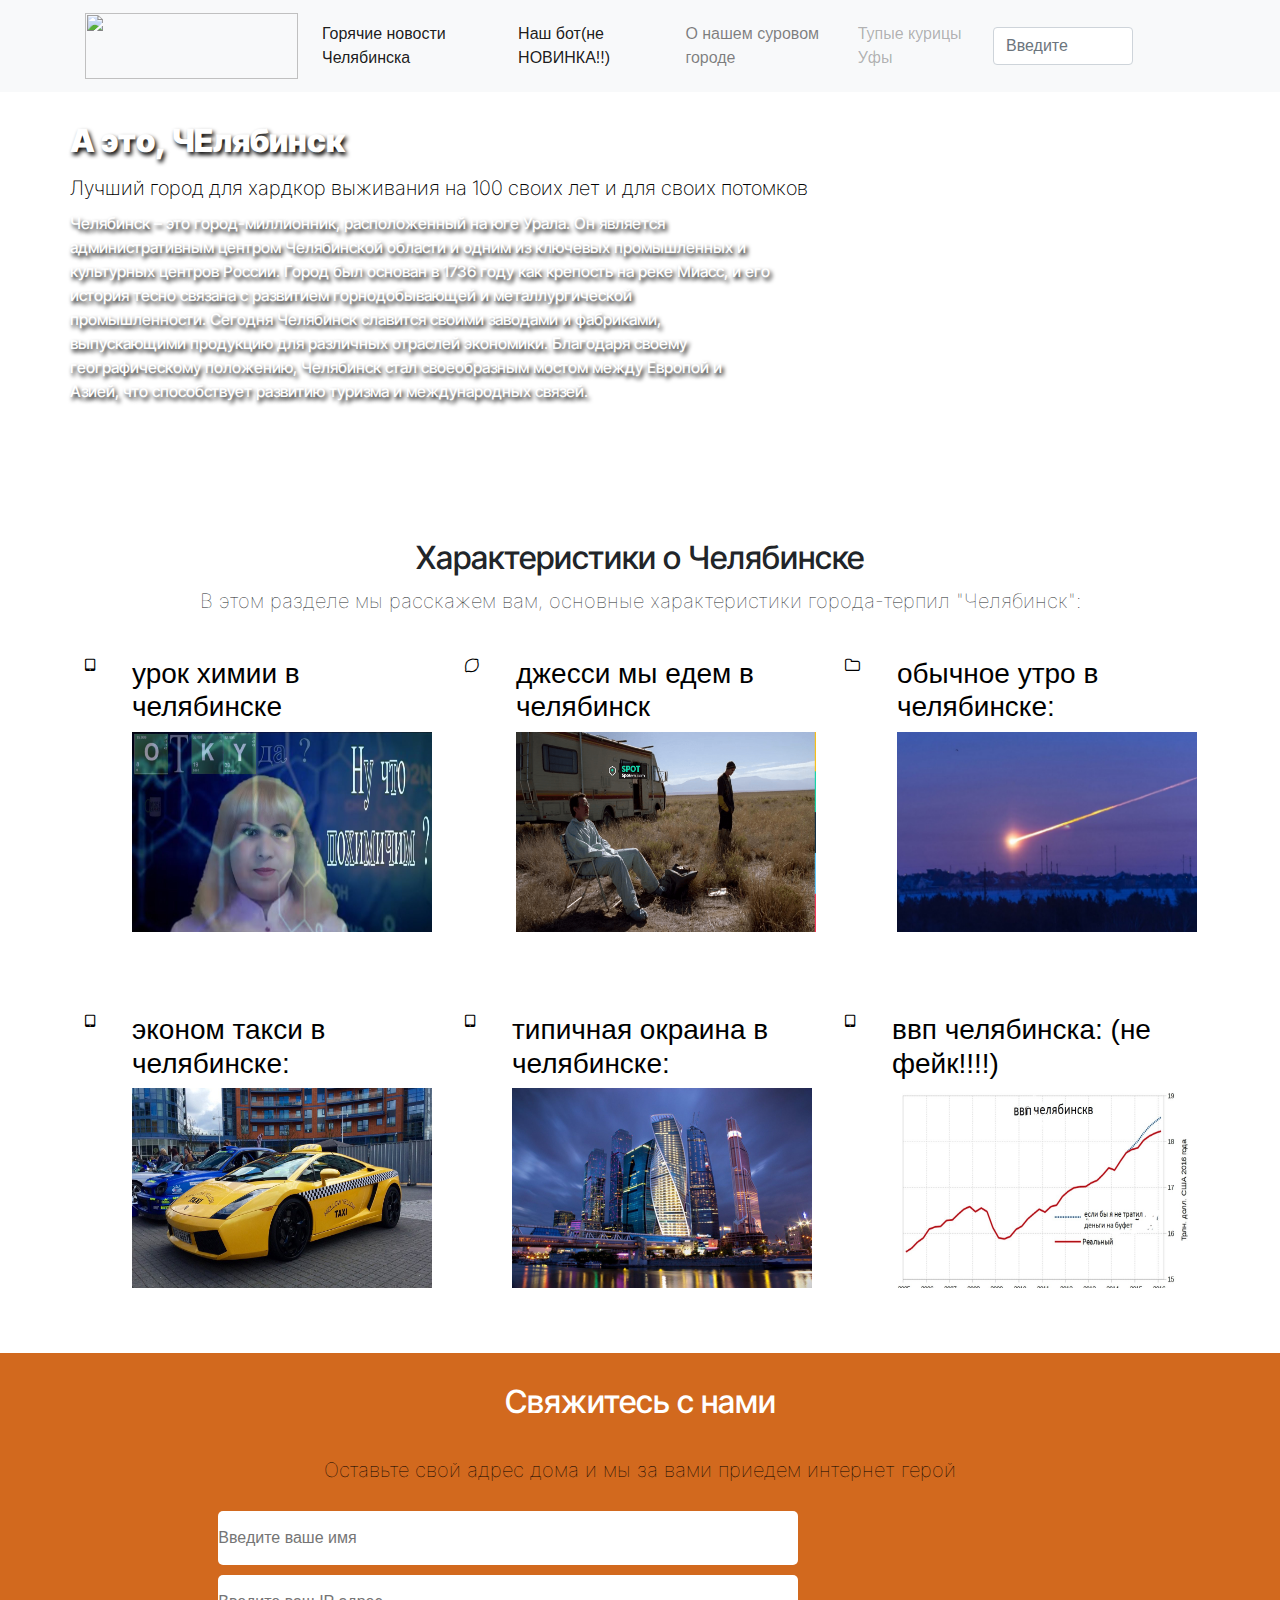
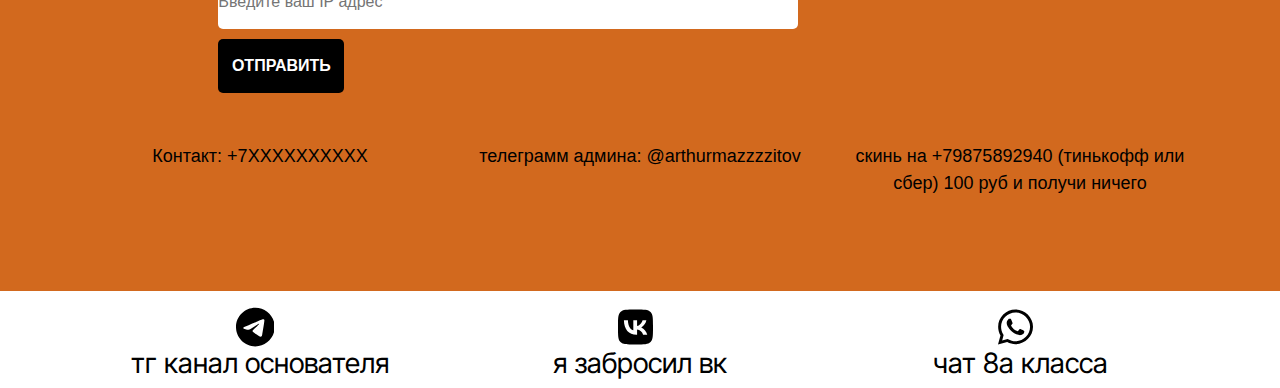
==== commit 34878079: "Add files via upload" ====
--- a/index.html
+++ b/index.html
@@ -97,9 +97,10 @@
                         <i class="fa fa-tablet feature__icon"></i>
                         <div class="feature__block">
                             <h3 class="feature__title">
-                                ну что похимичим
-                            </h3>
-                            <img src="https://i.ytimg.com/vi/m8k8lwJjPts/maxresdefault.jpg" height="100px" width="300x" >
+                                урок химии в челябинске 
+
+                            </h3>
+                            <img src="kartinki/химичка.jpg" height="200px" width="300x" >
                         </div>
                     </div>
                 </div>
@@ -109,9 +110,9 @@
                         <i class="fa fa-lemon-o feature__icon"></i>
                         <div class="feature__block">
                             <h3 class="feature__title">
-                                а ну стоять ковбой
-                            </h3>
-                            <img src="https://yandex-images.clstorage.net/4yREh7232/0c6be0sB8kK/[base64]" height="100px" width="300px">
+                                джесси мы едем в челябинск
+                            </h3>
+                            <img src="kartinki/уолтер.png" height="200px" width="300px">
                             <p class="feature__text">
                             </p>
                         </div>
@@ -125,7 +126,7 @@
                             <h3 class="feature__title">
                                 обычное утро в челябинске:
                             </h3>
-                            <img src="https://mrg-online.ru/wp-content/uploads/2023/02/%D0%BC%D0%B5%D1%82%D0%B5%D0%BE%D1%80%D0%B8%D1%82-%D0%B0%D0%B2-1.jpeg" height="100px" width="300x" >
+                            <img src="kartinki/метеорит.jpeg" height="200px" width="300x" >
                         </div>
                     </div>
                 </div>
@@ -137,7 +138,7 @@
                             <h3 class="feature__title">
                                 эконом такси в челябинске:
                             </h3>
-                            <img src="https://www.tntimex.com/wp-content/uploads/2019/09/t%C3%A9l%C3%A9chargement-26-2.jpg" height="100px" width="300x" >
+                            <img src="kartinki/такси.jpg" height="200px" width="300x" >
                         </div>
                     </div>
                 </div>
@@ -149,19 +150,20 @@
                             <h3 class="feature__title">
                                 типичная окраина в челябинске:
                             </h3>
-                            <img src="https://yastatic.net/naydex/yandex-search/7ogVel120/94a064IJ8EZ/he1qyAKHaOOGfWmMascQ-7_lz0O488D36wLSEBGhWRssoq8cPKE6STgZJ8jQdfDKb5paHlJK33O-sLKrT_IME9EuZUNOHKMtSWJlheMNl_3v509AuLaE_Te" height="100px" width="300x" >
-                        </div>
-                    </div>
-                </div>
-
-                <div class="col-lg-4">
-                    <div class="feature d-flex">
-                        <i class="fa fa-tablet feature__icon"></i>
-                        <div class="feature__block">
-                            <h3 class="feature__title">
-                                ввп челябинска:
-                            </h3>
-                            <img src="og_og_1474531884216738675.jpg" height="200px" width="300x" >
+                            <img src="kartinki/окраина.jpg" height="200px" width="300x" >
+                        </div>
+                    </div>
+                </div>
+
+                <div class="col-lg-4">
+                    <div class="feature d-flex">
+                        <i class="fa fa-tablet feature__icon"></i>
+                        <div class="feature__block">
+                            <h3 class="feature__title">
+                                ввп челябинска: (не фейк!!!!)
+
+                            </h3>
+                            <img src="kartinki/ввп.jpg" height="200px" width="300x" >
                         </div>
                     </div>
                 </div>
--- a/style.css
+++ b/style.css
@@ -178,13 +178,15 @@
 }
 
 .feature__icon {
-    font-size: 50px;
+    font-size: 200px;
     margin-right: 37px;
-    color: #000
-}
+    color: #000;
+}
+
+
 
 .feature__text {
-    color: #000
+    color: #000;
 }
 
 /*Блок обратной связи*/
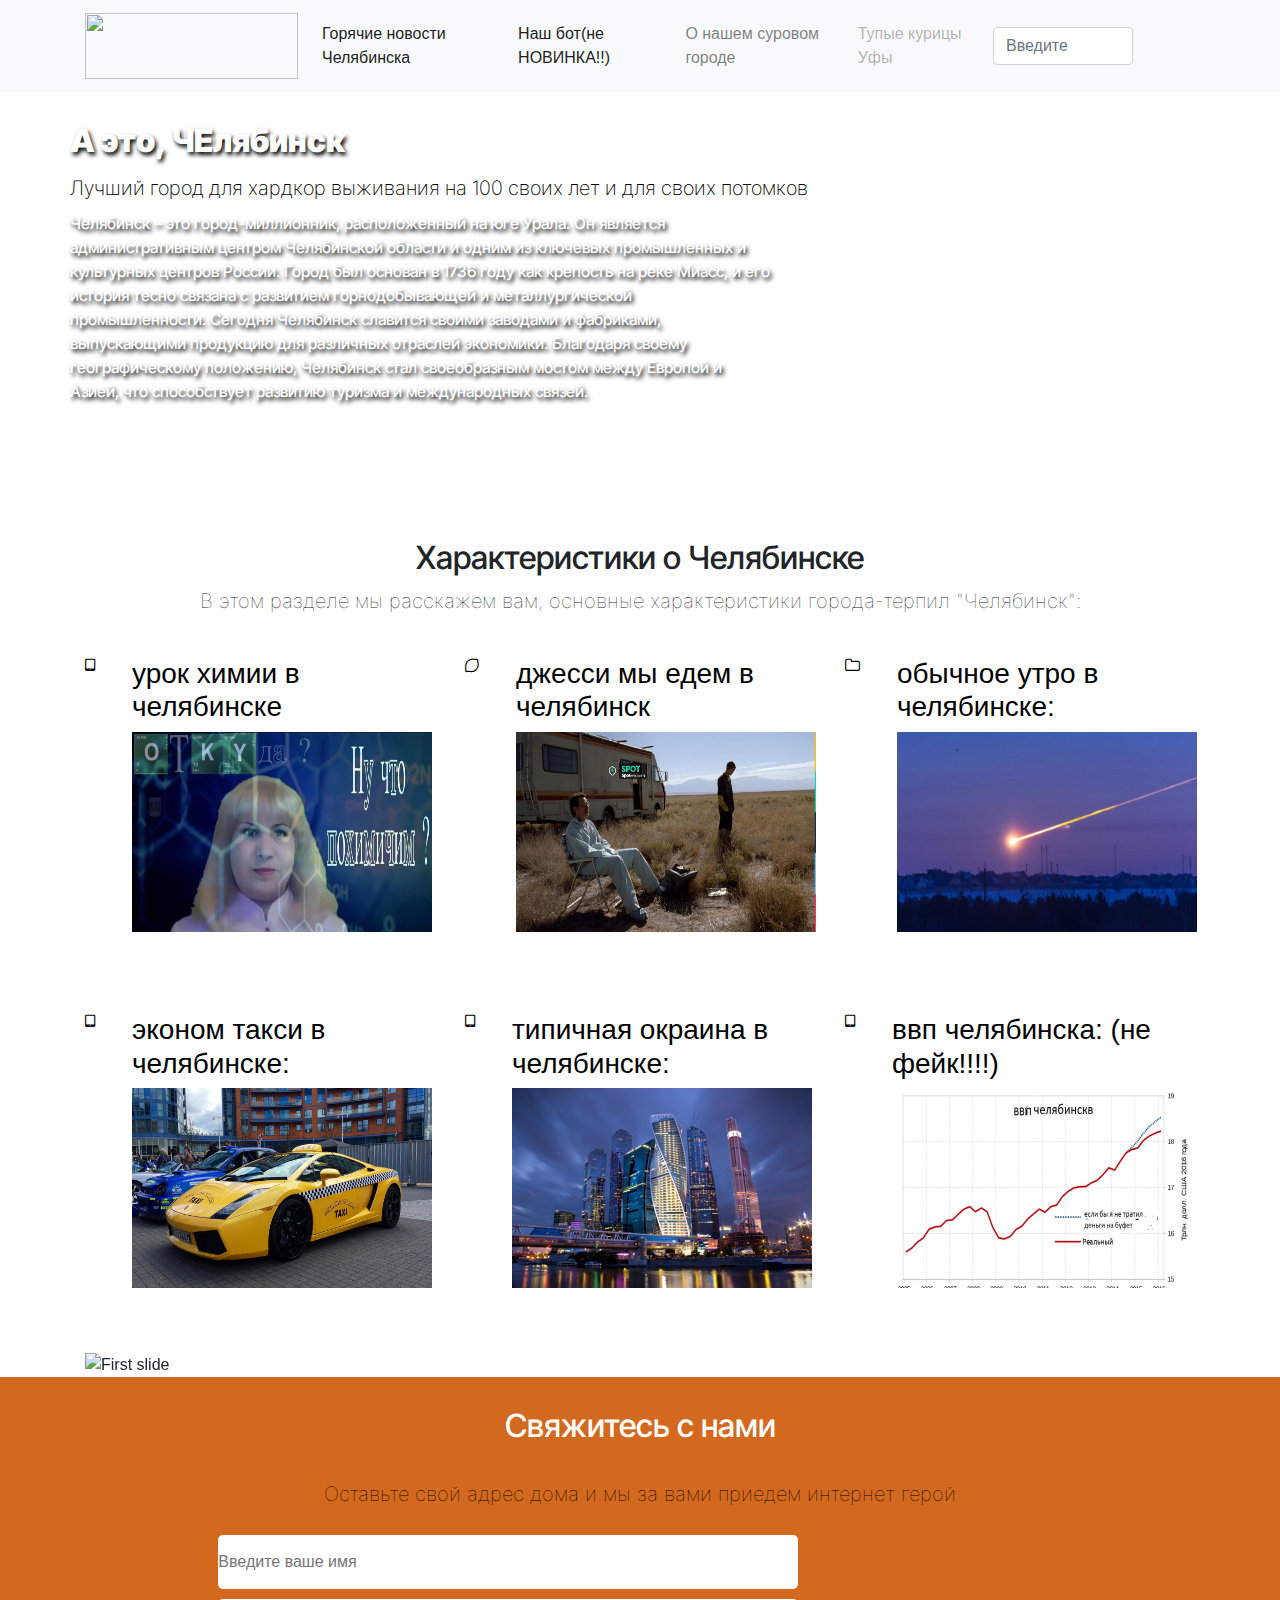
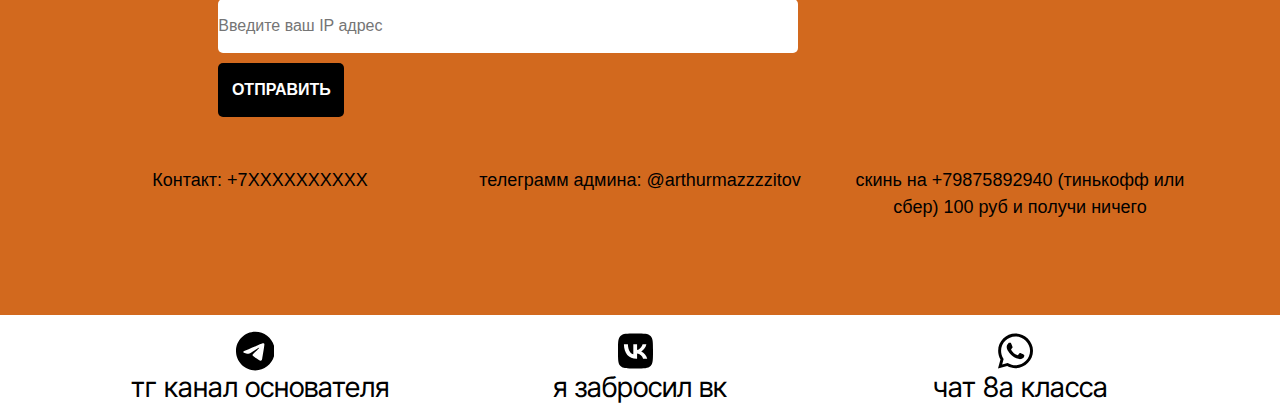
==== commit d93328fe: "Add files via upload" ====
--- a/index.html
+++ b/index.html
@@ -12,13 +12,14 @@
    <link rel="stylesheet" type="text/css" href="animate.css">
 
    <meta http-equiv="Content-Type" content="text/html; charset=utf-8">
-	<title></title>
+   <title></title>
+   <link rel="icon" href="kartinki/logo1.png" sizes="32x32">
 </head>
 <body>
 
    <nav class="navbar navbar-expand-xl navbar-light bg-light">
       <div class="container">
-         <a class="navbar-brand" href="#"> <img src="20240420_171204.png" height="66px" width="213x">   </a>
+         <a class="navbar-brand" href="#"> <img src="kartinki/logo.png" height="66px" width="213x">   </a>
          <button class="navbar-toggler" type="button" data-bs-toggle="collapse" data-bs-target="#navbarBasic" aria-controls="navbarBasic" aria-expanded="false" aria-label="Toggle navigation">
          <span class="navbar-toggler-icon"></span>
          </button>
@@ -169,6 +170,21 @@
                 </div>
             </div>
     </section>
+<div class="container">
+<div id="carouselExampleSlidesOnly" class="carousel slide" data-ride="carousel">
+  <div class="carousel-inner">
+    <div class="carousel-item active">
+      <img class="d-block w-100" src="chel.jpg" alt="First slide">
+    </div>
+    <div class="carousel-item">
+      <img class="d-block w-100" src="kartinki/гелик.jpg" alt="Second slide">
+    </div>
+    <div class="carousel-item">
+      <img class="d-block w-100" src="kartinki/такси.jpg" alt="Third slide">
+    </div>
+  </div>
+</div>
+</div>
 
 <section id="feedback" class="feedback">
     <div class="container">
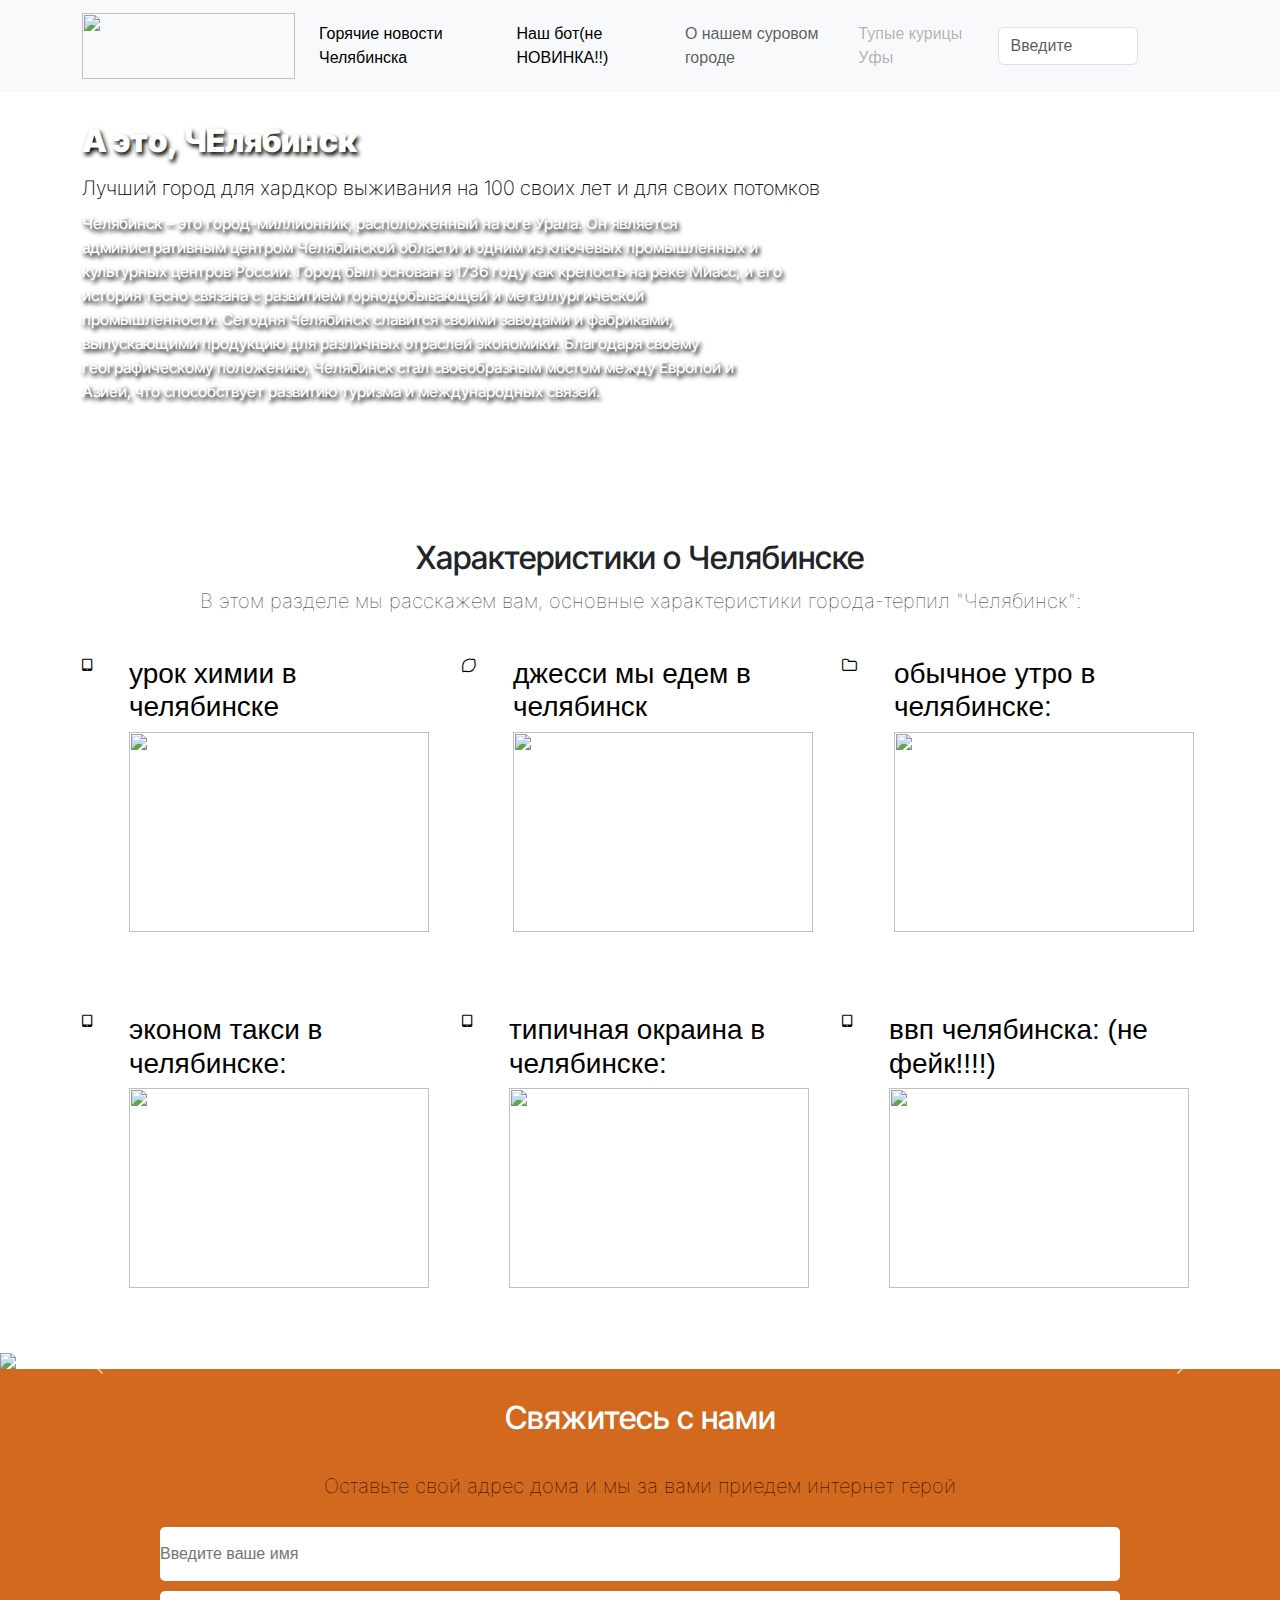
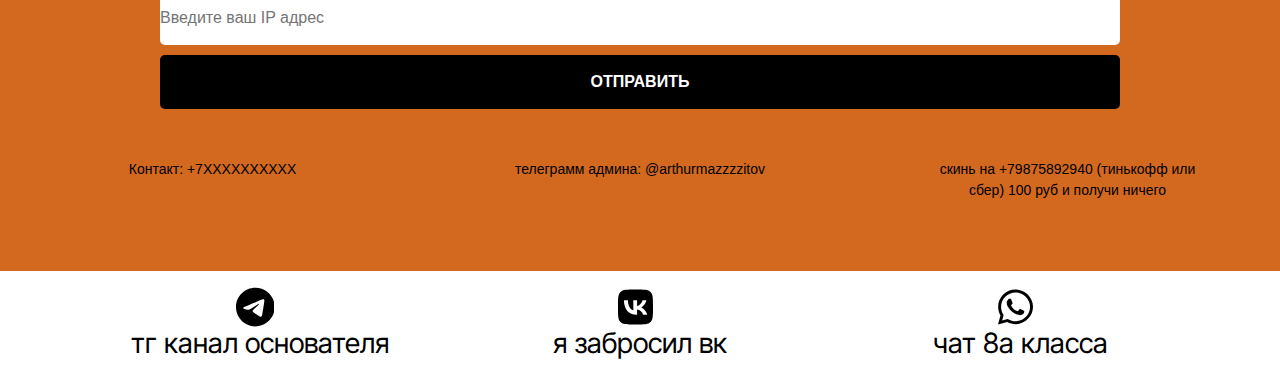
==== commit 63a0af17: "deleted:    img/20240420_171204.png 	deleted:    img/background.jpg 	modified:   index.html 	deleted" ====
--- a/index.html
+++ b/index.html
@@ -3,7 +3,11 @@
 <head>
 	<meta charset="utf-8">
 	<meta name="viewport" content="width=device-width, initial-scale=1">
-	<link rel="stylesheet" href="https://stackpath.bootstrapcdn.com/bootstrap/4.3.1/css/bootstrap.min.css" integrity="sha384-ggOyR0iXCbMQv3Xipma34MD+dH/1fQ784/j6cY/iJTQUOhcWr7x9JvoRxT2MZw1T" crossorigin="anonymous">
+
+    <!-- Bootstrap -->
+    <link href="https://cdn.jsdelivr.net/npm/bootstrap@5.3.3/dist/css/bootstrap.min.css" rel="stylesheet" integrity="sha384-QWTKZyjpPEjISv5WaRU9OFeRpok6YctnYmDr5pNlyT2bRjXh0JMhjY6hW+ALEwIH" crossorigin="anonymous">
+    <script src="https://cdn.jsdelivr.net/npm/bootstrap@5.3.3/dist/js/bootstrap.bundle.min.js" integrity="sha384-YvpcrYf0tY3lHB60NNkmXc5s9fDVZLESaAA55NDzOxhy9GkcIdslK1eN7N6jIeHz" crossorigin="anonymous"></script>
+
     <link rel="preconnect" href="https://fonts.googleapis.com">
     <link rel="preconnect" href="https://fonts.gstatic.com" crossorigin>
     <link href="https://fonts.googleapis.com/css2?family=Inter+Tight:ital,wght@0,700;1,700&display=swap" rel="stylesheet">
@@ -19,7 +23,7 @@
 
    <nav class="navbar navbar-expand-xl navbar-light bg-light">
       <div class="container">
-         <a class="navbar-brand" href="#"> <img src="kartinki/logo.png" height="66px" width="213x">   </a>
+         <a class="navbar-brand" href="#"> <img src="img/logo.png" height="66px" width="213px">   </a>
          <button class="navbar-toggler" type="button" data-bs-toggle="collapse" data-bs-target="#navbarBasic" aria-controls="navbarBasic" aria-expanded="false" aria-label="Toggle navigation">
          <span class="navbar-toggler-icon"></span>
          </button>
@@ -51,7 +55,7 @@
 <header id="header" class="header">
     <div class="container"> 
         <div class="row">
-            <div class="col-lg-10/">
+            <div class="col-lg-10">
                 <div class="offer animated fadeInLeft">
                     <h1 class="offer__title">
                         А это, ЧЕлябинск 
@@ -101,7 +105,7 @@
                                 урок химии в челябинске 
 
                             </h3>
-                            <img src="kartinki/химичка.jpg" height="200px" width="300x" >
+                            <img src="img/химичка.jpg" height="200px" width="300x" >
                         </div>
                     </div>
                 </div>
@@ -113,7 +117,7 @@
                             <h3 class="feature__title">
                                 джесси мы едем в челябинск
                             </h3>
-                            <img src="kartinki/уолтер.png" height="200px" width="300px">
+                            <img src="img/уолтер.png" height="200px" width="300px">
                             <p class="feature__text">
                             </p>
                         </div>
@@ -127,7 +131,7 @@
                             <h3 class="feature__title">
                                 обычное утро в челябинске:
                             </h3>
-                            <img src="kartinki/метеорит.jpeg" height="200px" width="300x" >
+                            <img src="img/метеорит.jpeg" height="200px" width="300x" >
                         </div>
                     </div>
                 </div>
@@ -139,7 +143,7 @@
                             <h3 class="feature__title">
                                 эконом такси в челябинске:
                             </h3>
-                            <img src="kartinki/такси.jpg" height="200px" width="300x" >
+                            <img src="img/такси.jpg" height="200px" width="300x" >
                         </div>
                     </div>
                 </div>
@@ -151,7 +155,7 @@
                             <h3 class="feature__title">
                                 типичная окраина в челябинске:
                             </h3>
-                            <img src="kartinki/окраина.jpg" height="200px" width="300x" >
+                            <img src="img/окраина.jpg" height="200px" width="300x" >
                         </div>
                     </div>
                 </div>
@@ -164,26 +168,33 @@
                                 ввп челябинска: (не фейк!!!!)
 
                             </h3>
-                            <img src="kartinki/ввп.jpg" height="200px" width="300x" >
+                            <img src="img/ввп.jpg" height="200px" width="300x" >
                         </div>
                     </div>
                 </div>
             </div>
     </section>
-<div class="container">
-<div id="carouselExampleSlidesOnly" class="carousel slide" data-ride="carousel">
+
+<div id="carousel" class="carousel slide" data-bs-ride="carousel">
   <div class="carousel-inner">
     <div class="carousel-item active">
-      <img class="d-block w-100" src="chel.jpg" alt="First slide">
+      <img src="img/такси.jpg" class="d-block w-100 carousel-img">
     </div>
     <div class="carousel-item">
-      <img class="d-block w-100" src="kartinki/гелик.jpg" alt="Second slide">
+      <img src="img/гелик.jpg" class="d-block w-100 carousel-img">
     </div>
     <div class="carousel-item">
-      <img class="d-block w-100" src="kartinki/такси.jpg" alt="Third slide">
+      <img src="img/метеорит.jpeg" class="d-block w-100 carousel-img">
     </div>
   </div>
-</div>
+  <button class="carousel-control-prev" type="button" data-bs-target="#carousel" data-bs-slide="prev">
+    <span class="carousel-control-prev-icon" aria-hidden="true"></span>
+    <span class="visually-hidden">Previous</span>
+  </button>
+  <button class="carousel-control-next" type="button" data-bs-target="#carousel" data-bs-slide="next">
+    <span class="carousel-control-next-icon" aria-hidden="true"></span>
+    <span class="visually-hidden">Next</span>
+  </button>
 </div>
 
 <section id="feedback" class="feedback">
@@ -204,42 +215,36 @@
          </div>
       </div>
 
-      <div class="row">
-         <div class="col-lg-10 ml-auto">
-            <form action="#" class="form">
-               <input type="address" id="address" placeholder="Введите ваше имя" class="form_input" required>
-               <input type="address" id="address" placeholder="Введите ваш IP адрес" class="form_input" required>
-            </form>
-            <button type="отправить админу" id="button" class="button">Отправить</button>
-         </div>
-      </div>
-
-   </div>
+    <form action="#" class="form" align="center">
+        <input type="address" id="address" placeholder="Введите ваше имя" class="form_input" required>
+        <input type="address" id="address" placeholder="Введите ваш IP адрес" class="form_input" required>
+        <button type="отправить админу" id="button" class="button form_input">Отправить</button>
+    </form>
 
 </section>
 
 <footer id="footer" class="footer">
    <div class="container">
-      <div class="row">
-         <div class="col-lg-4">
+      <div class="row justify-content-between">
+         <div class="col-3">
             <div class="animated tada">
                 <div class="footer-info">
-                   Контакт:
-                   +7ХХХХХХХХХХ
+                   <p class="titles">Контакт:
+                   +7ХХХХХХХХХХ</p>
                 </div>
              </div>
             </div>
-             <div class="col-lg-4">
+             <div class="col-3">
                 <div class="animated tada">
                     <div class="footer-info">
-                       телеграмм админа: @arthurmazzzzitov 
+                       <p class="titles">телеграмм админа: @arthurmazzzzitov</p> 
                     </div>
                 </div>
              </div>
-             <div class="col-lg-4">
+             <div class="col-3">
                 <div class="animated tada">
                     <div class="footer-info">
-                       скинь на +79875892940 (тинькофф или сбер) 100 руб и получи ничего
+                       <p class="titles">скинь на +79875892940 (тинькофф или сбер) 100 руб и получи ничего</p>
                     </div> 
                 </div>
             </div>         
--- a/style.css
+++ b/style.css
@@ -205,9 +205,9 @@
     font-size: 16px;
     font-family: 'PT Sans', sans-serif;
     border-radius: 5px;
-    width: 580px;
+    width: 75%;
     padding: 15px 0;
-    margin-right: 21px;
+/*    margin-right: 21px;*/
     border: 0;
     outline: none;
 }
@@ -223,14 +223,11 @@
   font-size: 16px;
   font-weight: 700;
   border-radius: 5px;
-  width: 126px;
   border: 0;
   padding: 15px 0;
   cursor: pointer;
 }
 
-@media screen and (max-width: 992px);
-
 .footer {
     background: #D2691E;
 }
@@ -239,11 +236,9 @@
     color: #000;
     font-size: 18px;
     text-align: center;
-    padding: 50px 0 94px;
-    width: ;
+    padding: 50px 0 54px;
     margin: 0 auto;
     text-align: center;
-
 }
 
 @media screen and (max-width: 992px) {
@@ -269,10 +264,10 @@
         margin-right:0;
         width: 100%;
     }
-    .button {
+/*    .button {
         margin-top: 20px;
-        width: 100%;
-    }
+        width: 75%;
+    }*/
     .title__text {
         width: auto;
     }
@@ -327,4 +322,17 @@
 
 #telega:hover {
     fill: #1976d2;
+}
+
+#carousel {
+    width: 100%;
+    height: 5%;
+}
+
+/*.carousel-img {
+    height: 720px;
+}*/
+
+.titles {
+    font-size: 14px;
 }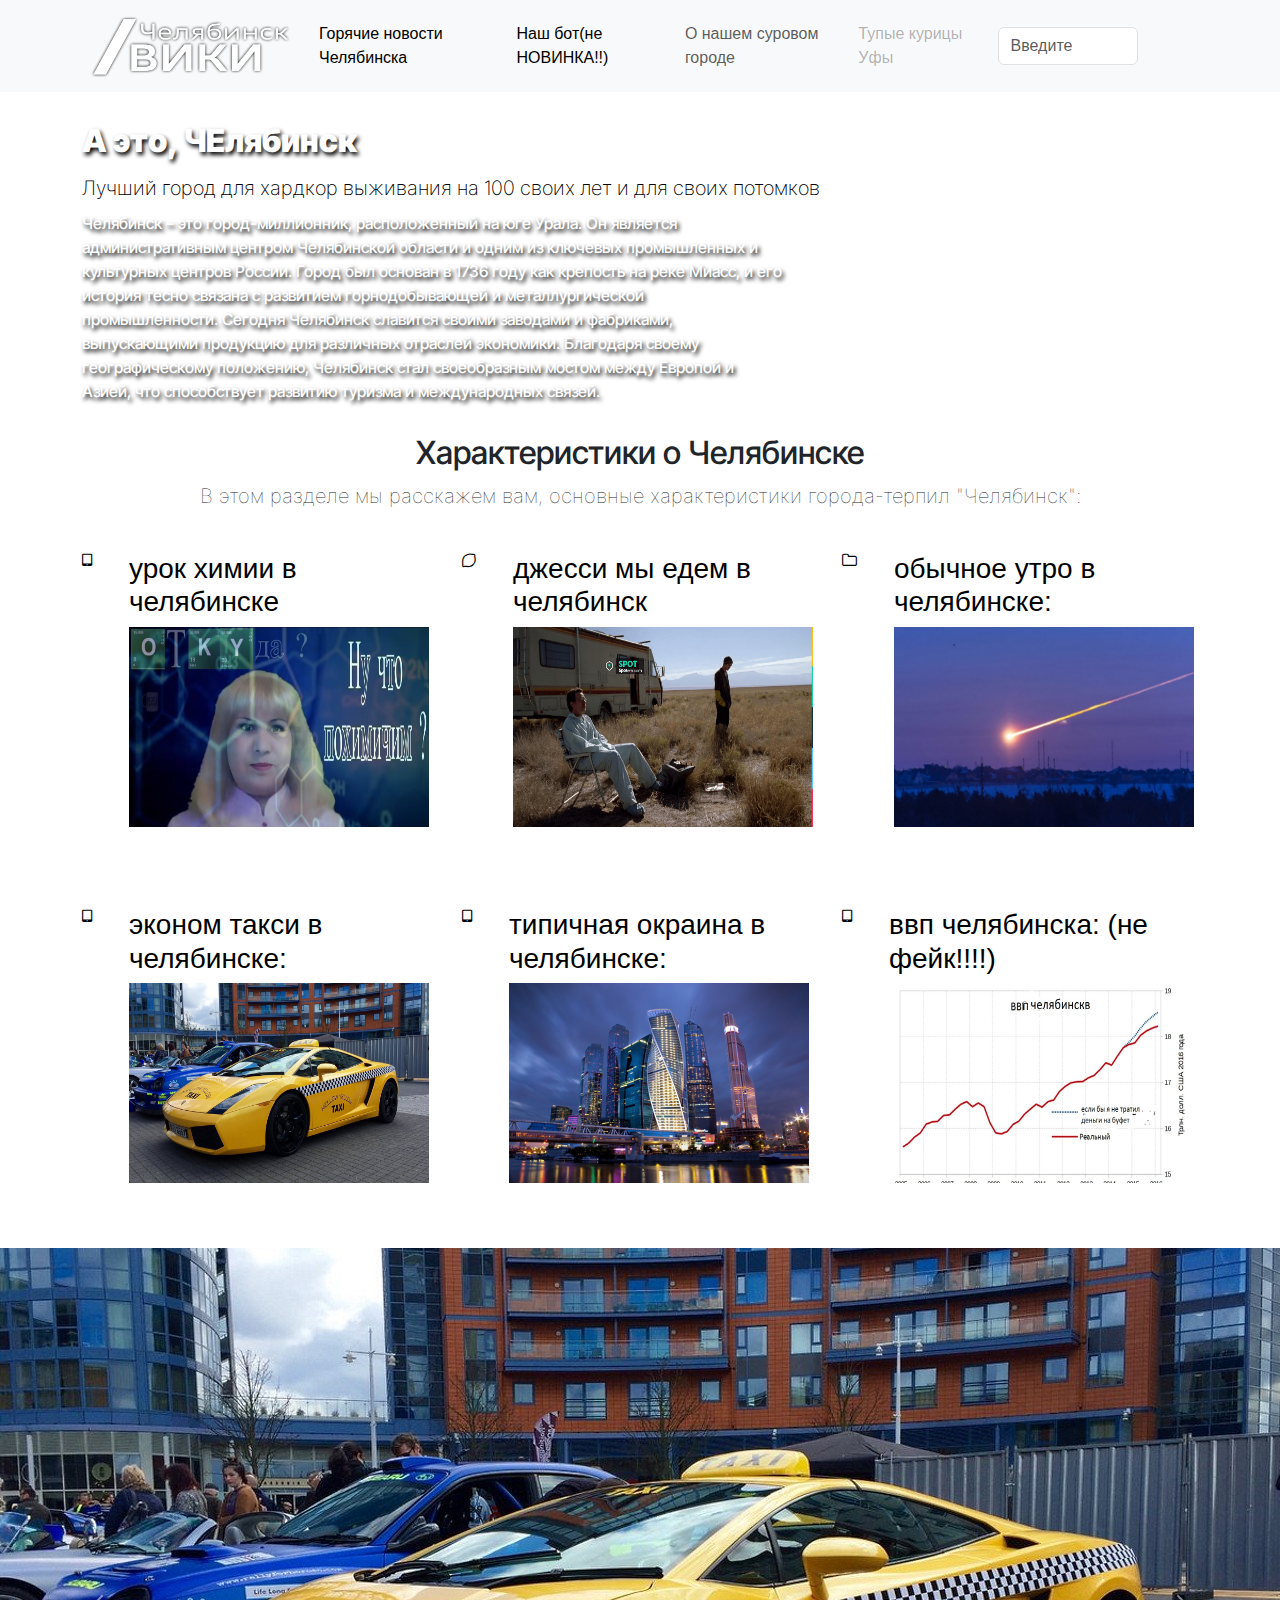
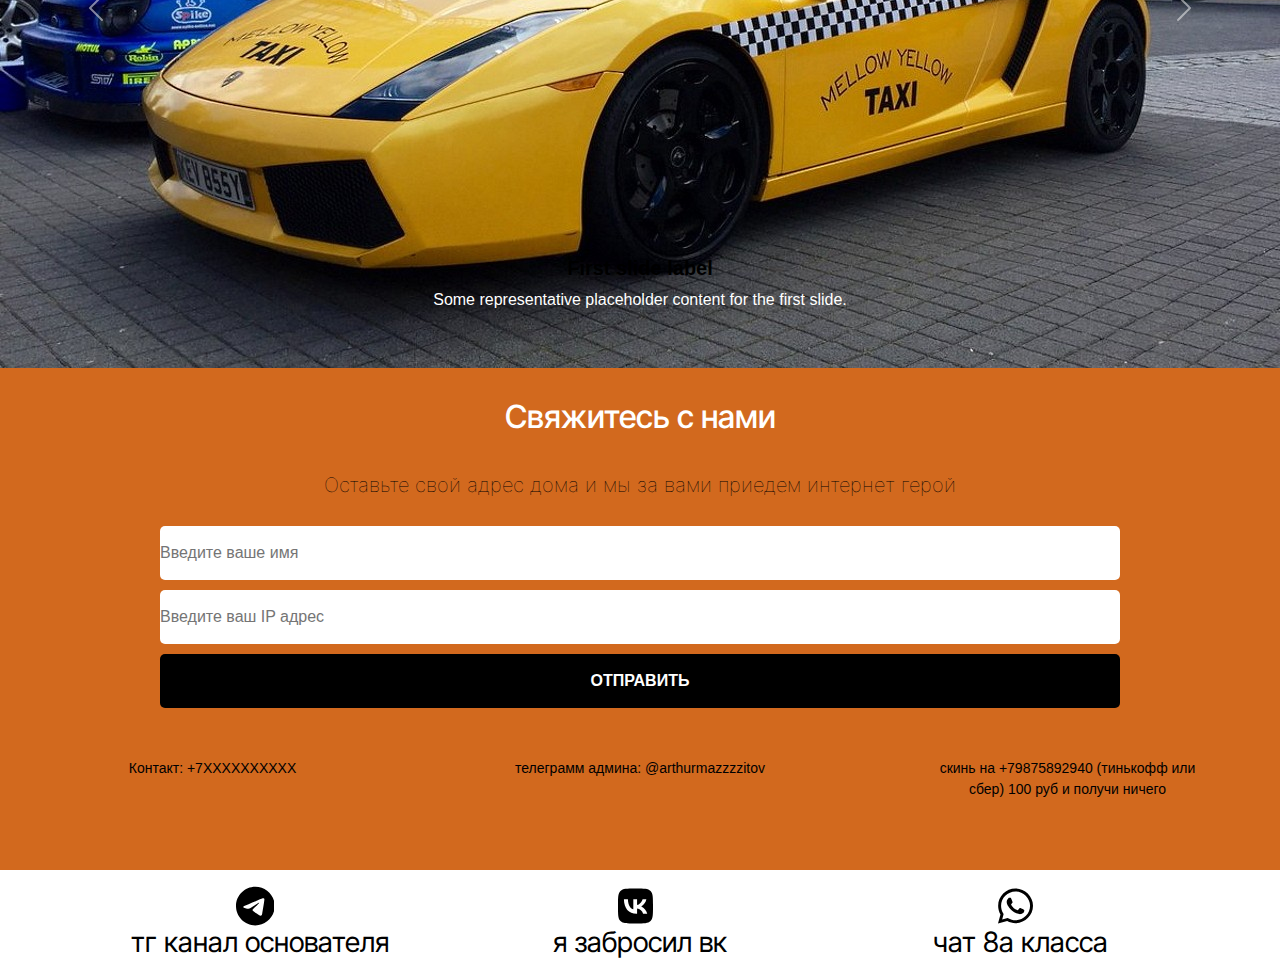
==== commit ff3c8338: "modified:   index.html 	modified:   style.css" ====
--- a/index.html
+++ b/index.html
@@ -3,32 +3,36 @@
 <head>
 	<meta charset="utf-8">
 	<meta name="viewport" content="width=device-width, initial-scale=1">
+    <title>ЧелябинскВики</title>
+    <link rel="icon" href="img/slash.png" sizes="32x32">
 
     <!-- Bootstrap -->
     <link href="https://cdn.jsdelivr.net/npm/bootstrap@5.3.3/dist/css/bootstrap.min.css" rel="stylesheet" integrity="sha384-QWTKZyjpPEjISv5WaRU9OFeRpok6YctnYmDr5pNlyT2bRjXh0JMhjY6hW+ALEwIH" crossorigin="anonymous">
     <script src="https://cdn.jsdelivr.net/npm/bootstrap@5.3.3/dist/js/bootstrap.bundle.min.js" integrity="sha384-YvpcrYf0tY3lHB60NNkmXc5s9fDVZLESaAA55NDzOxhy9GkcIdslK1eN7N6jIeHz" crossorigin="anonymous"></script>
 
+    <!-- Google Fonts -->
     <link rel="preconnect" href="https://fonts.googleapis.com">
     <link rel="preconnect" href="https://fonts.gstatic.com" crossorigin>
     <link href="https://fonts.googleapis.com/css2?family=Inter+Tight:ital,wght@0,700;1,700&display=swap" rel="stylesheet">
-   <link rel="stylesheet" type="text/css" href="style.css">
-   <link rel="stylesheet" href="https://maxcdn.bootstrapcdn.com/font-awesome/4.7.0/css/font-awesome.min.css">
-   <link rel="stylesheet" type="text/css" href="animate.css">
-
-   <meta http-equiv="Content-Type" content="text/html; charset=utf-8">
-   <title></title>
-   <link rel="icon" href="kartinki/logo1.png" sizes="32x32">
+
+    <!-- CSS -->
+    <link rel="stylesheet" type="text/css" href="style.css">
+    <link rel="stylesheet" href="https://maxcdn.bootstrapcdn.com/font-awesome/4.7.0/css/font-awesome.min.css">
+    <link rel="stylesheet" type="text/css" href="animate.css">
 </head>
 <body>
 
-   <nav class="navbar navbar-expand-xl navbar-light bg-light">
-      <div class="container">
-         <a class="navbar-brand" href="#"> <img src="img/logo.png" height="66px" width="213px">   </a>
-         <button class="navbar-toggler" type="button" data-bs-toggle="collapse" data-bs-target="#navbarBasic" aria-controls="navbarBasic" aria-expanded="false" aria-label="Toggle navigation">
-         <span class="navbar-toggler-icon"></span>
-         </button>
-         <div class="collapse navbar-collapse" id="navbarBasic">
-           <ul class="navbar-nav me-auto mb-2 mb-xl-0">
+<!-- Панель навигации -->
+<nav class="navbar navbar-expand-xl navbar-light bg-light">
+    <div class="container">
+        <a class="navbar-brand" href="#">
+            <img src="img/logo.png" height="66px" width="213px">
+        </a>
+        <button class="navbar-toggler" type="button" data-bs-toggle="collapse" data-bs-target="#navbarBasic" aria-controls="navbarBasic" aria-expanded="false" aria-label="Toggle navigation">
+            <span class="navbar-toggler-icon"></span>
+        </button>
+        <div class="collapse navbar-collapse" id="navbarBasic">
+            <ul class="navbar-nav me-auto mb-2 mb-xl-0">
               <li class="nav-item">
                  <a class="nav-link active" aria-current="page" href="#">Горячие новости Челябинска</a>
               </li>
@@ -41,19 +45,19 @@
               <li class="nav-item">
                  <a class="nav-link disabled" href="#" tabindex="-1" aria-disabled="true">Тупые курицы Уфы</a>
               </li>
-           </ul>
+            </ul>
          </div>
         <div class="search">
             <div class="row px-4">
                 <input  class="form-control" type="Введите    " placeholder="Введите" aria-label="Введите" id="search">
-                <!-- <button class="btn btn-outline-success" type="submit" id="searchbutton">Найти</button> -->
             </div>
         </div>         
-      </div>
-   </nav>
-
+    </div>
+</nav>
+
+<!-- Заголовок -->
 <header id="header" class="header">
-    <div class="container"> 
+    <div class="container" id="header-background"> 
         <div class="row">
             <div class="col-lg-10">
                 <div class="offer animated fadeInLeft">
@@ -179,6 +183,10 @@
   <div class="carousel-inner">
     <div class="carousel-item active">
       <img src="img/такси.jpg" class="d-block w-100 carousel-img">
+      <div class="carousel-caption d-none d-md-block">
+        <h5>First slide label</h5>
+        <p>Some representative placeholder content for the first slide.</p>
+      </div>
     </div>
     <div class="carousel-item">
       <img src="img/гелик.jpg" class="d-block w-100 carousel-img">
--- a/style.css
+++ b/style.css
@@ -68,10 +68,11 @@
 /* 1 экран */
 
 .header {
+/*    background-color: black;*/
     background-image: url(https://farm1.staticflickr.com/838/43266087331_0bd482f46f_b.jpg)  ;
     background-repeat: no-repeat;
-    background-size: 100% ; 
-    padding-bottom: 105px;
+    background-size: 300% ; 
+/*    padding-bottom: 105px;*/
 }
 
 .menu {
